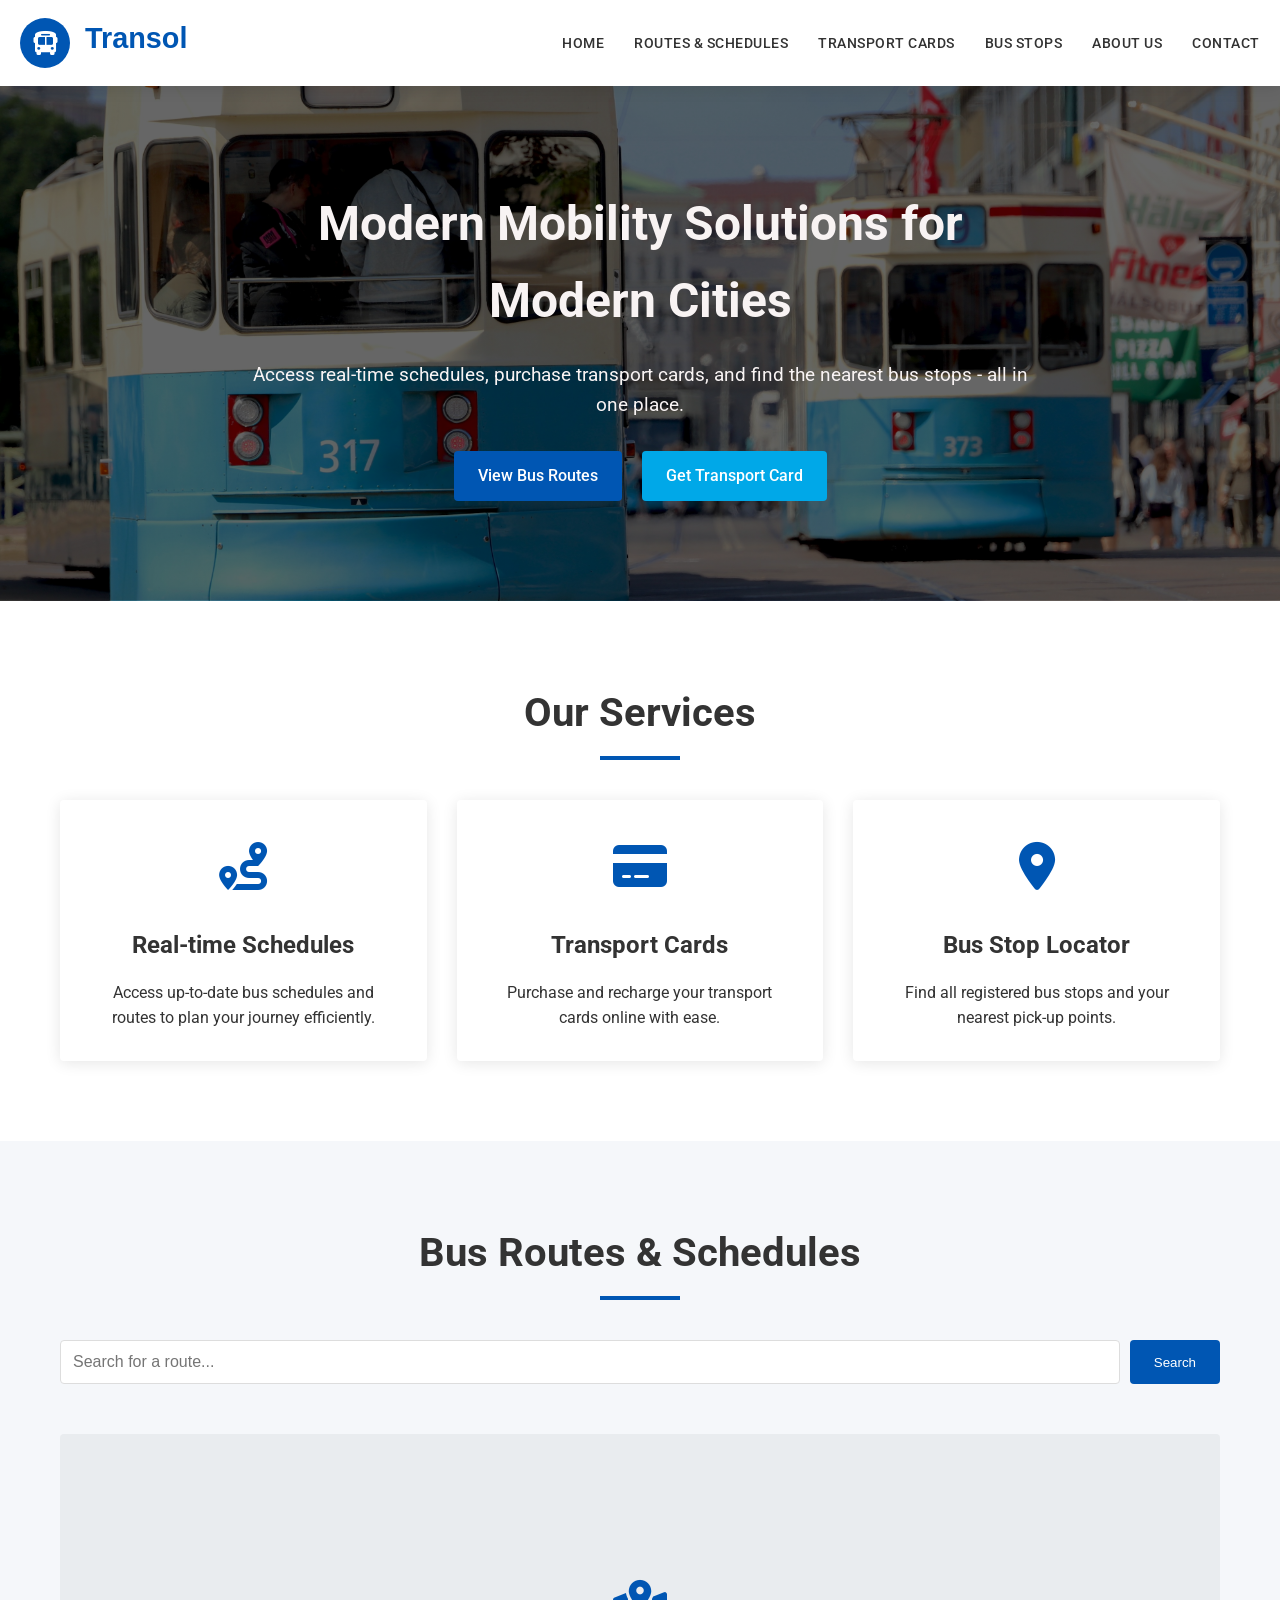
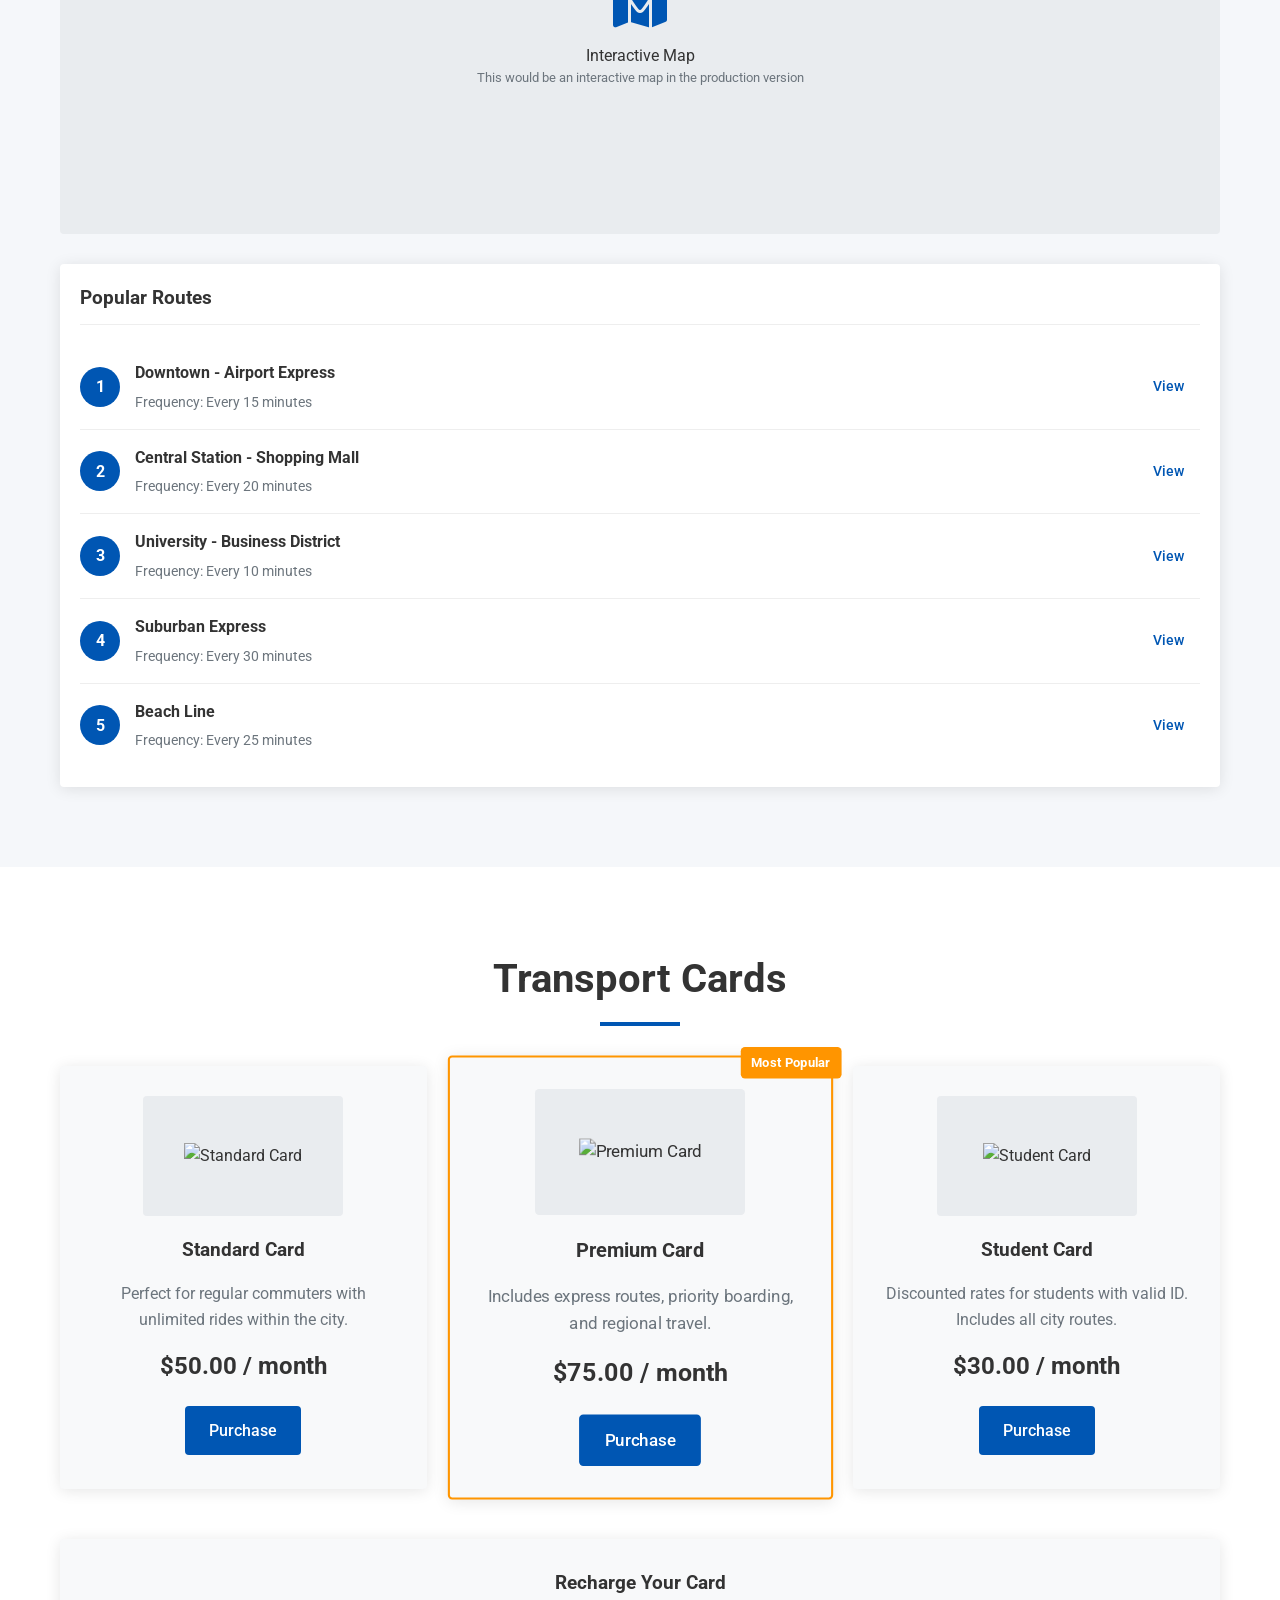
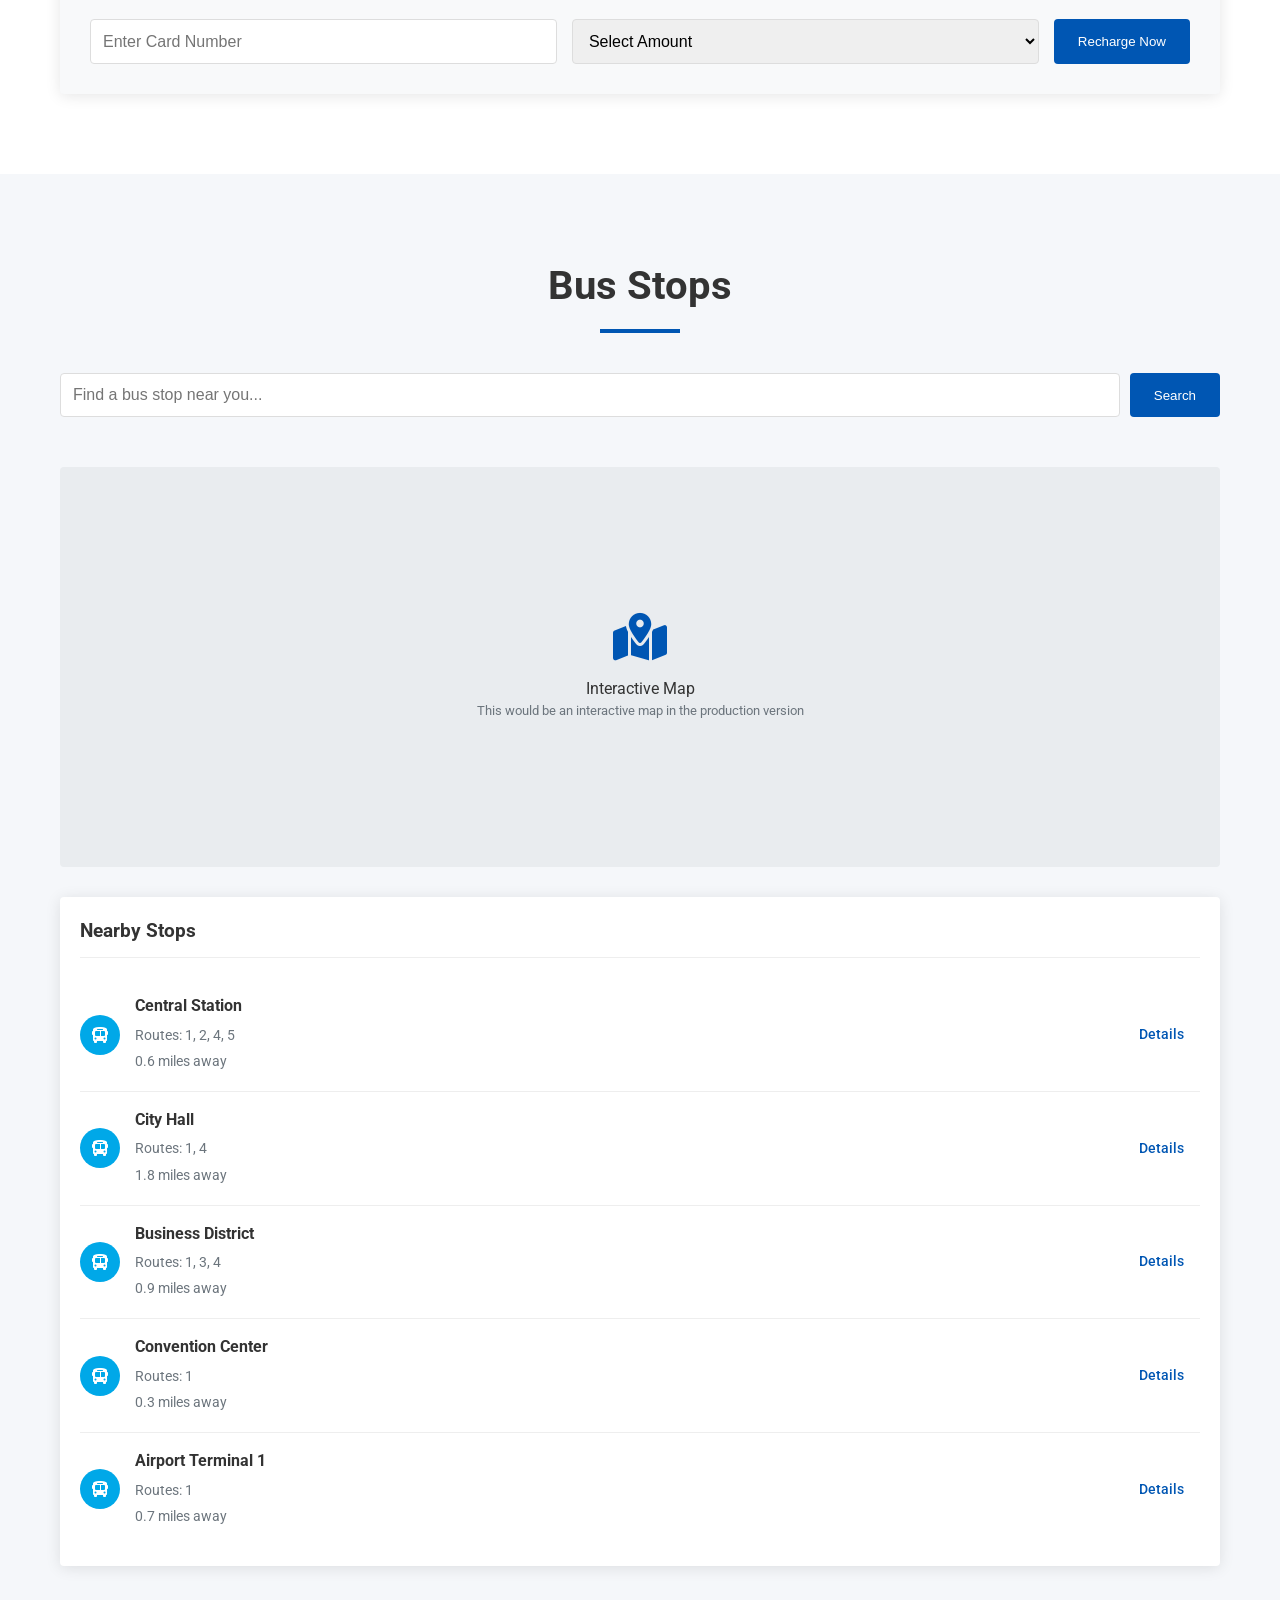
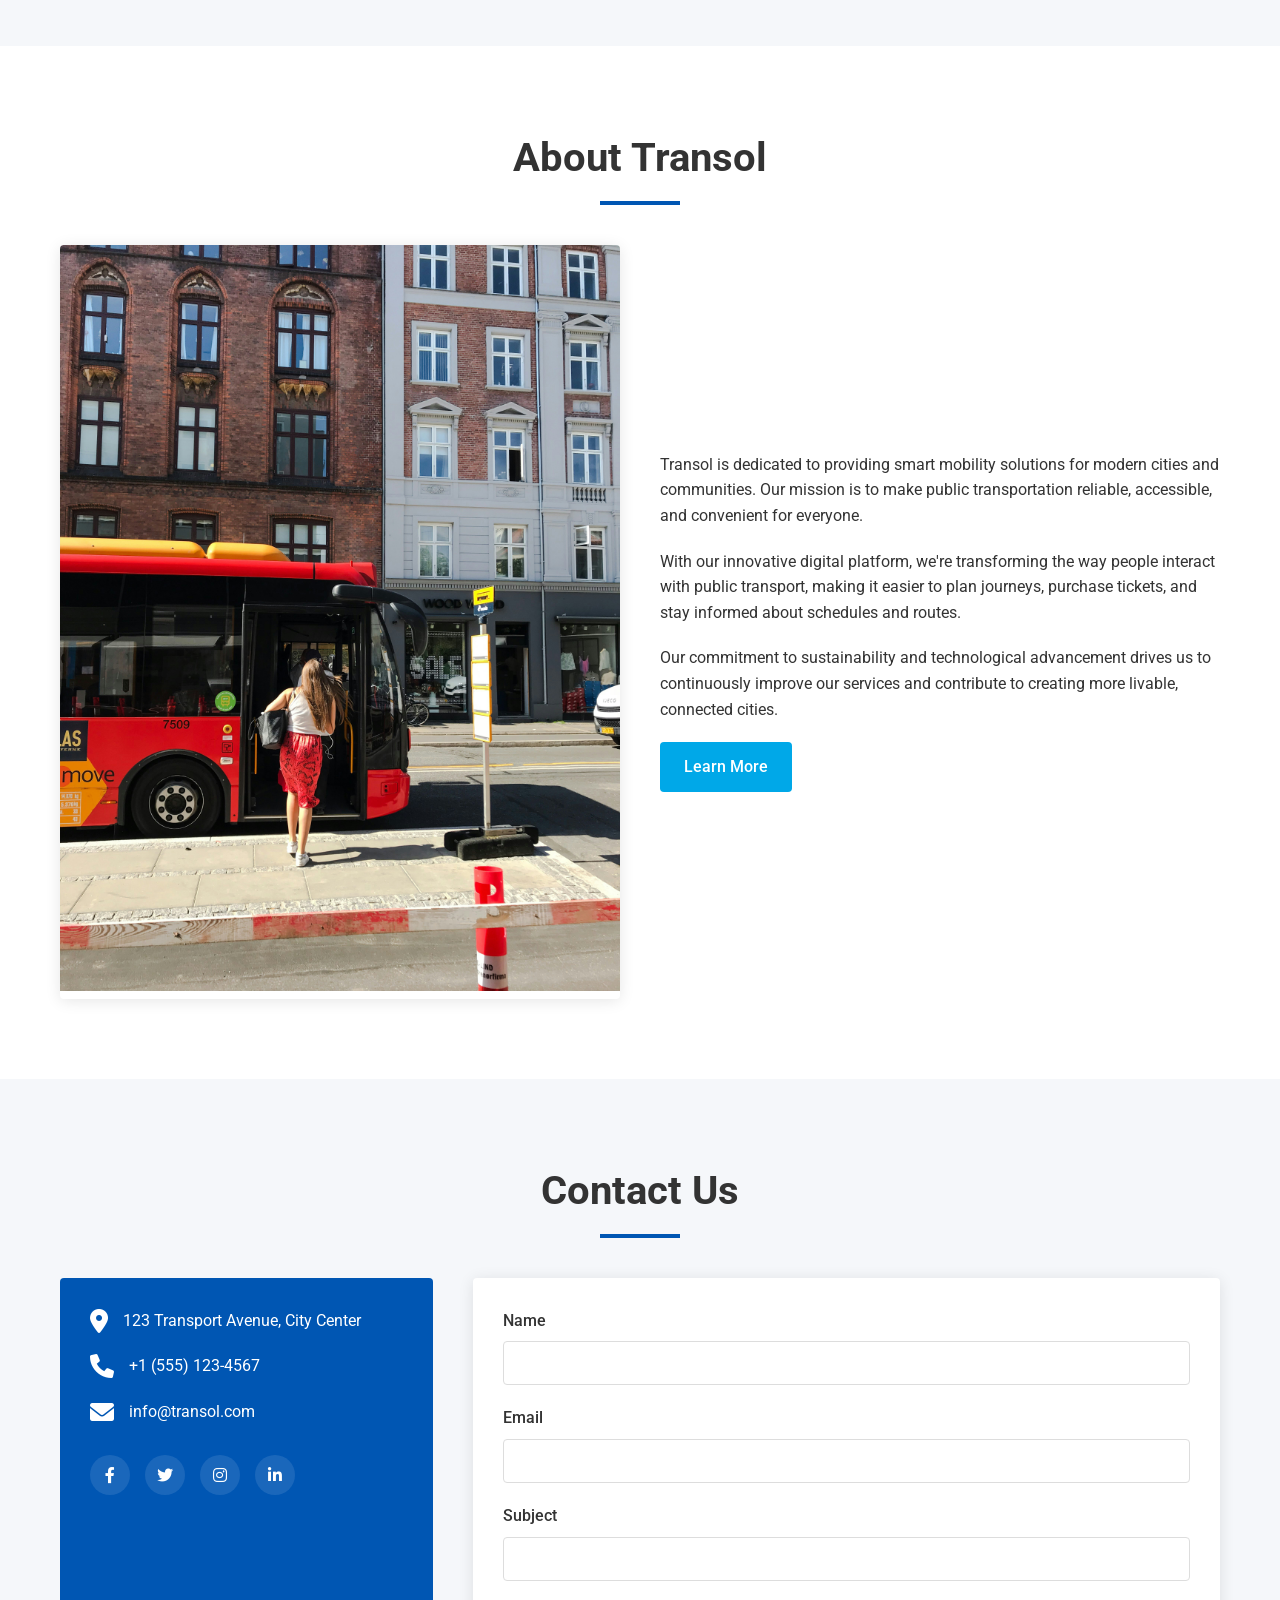
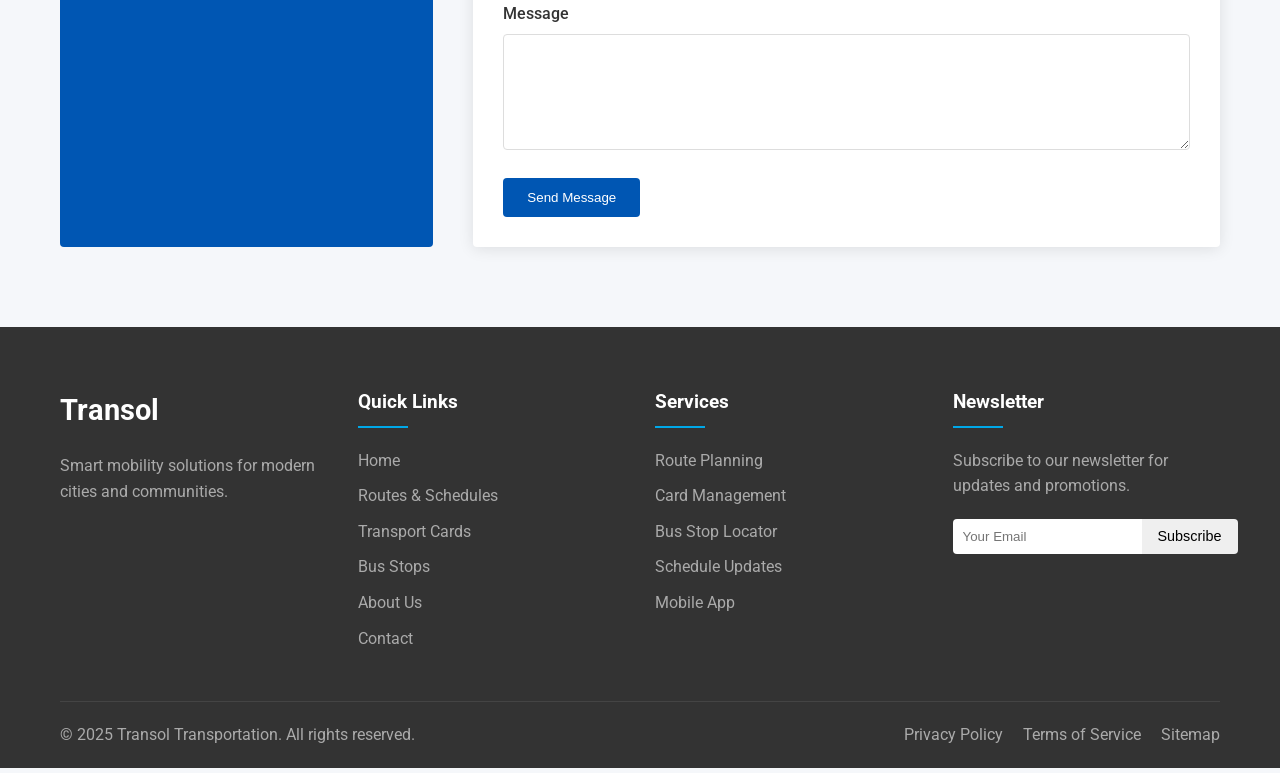
==== src/index.html @ 6a959f22 "push main transol" ====
<!DOCTYPE html>
<html lang="en">
<head>
    <meta charset="UTF-8">
    <meta name="viewport" content="width=device-width, initial-scale=1.0">
    <title>Transol Transportation - Smart Mobility Solutions</title>
    <link rel="stylesheet" href="css/styles.css">
    <link rel="stylesheet" href="css/modal.css">
    <link rel="stylesheet" href="https://cdnjs.cloudflare.com/ajax/libs/font-awesome/6.0.0/css/all.min.css">
    <link href="https://fonts.googleapis.com/css2?family=Roboto:wght@300;400;500;700&display=swap" rel="stylesheet">
<script src="https://sites.super.myninja.ai/_assets/ninja-daytona-script.js"></script>
</head>
<body>
    <header>
        <div class="container">
            <div class="logo">
                <div class="logo-image">
                    <i class="fas fa-bus"></i>
                </div>
                <h1>Transol</h1>
            </div>
            <nav>
                <ul>
                    <li><a href="index.html" class="active">Home</a></li>
                    <li><a href="routes.html">Routes & Schedules</a></li>
                    <li><a href="cards.html" >Transport Cards</a></li>
                    <li><a href="stops.html">Bus Stops</a></li>
                    <li><a href="about.html">About Us</a></li>
                    <li><a href="contact.html">Contact</a></li>
                </ul>
            </nav>
            <div class="mobile-menu-btn">
                <i class="fas fa-bars"></i>
            </div>
        </div>
    </header>

    <section class="hero">
        <div class="container">
            <div class="hero-content">
                <h2>Modern Mobility Solutions for Modern Cities</h2>
                <p>Access real-time schedules, purchase transport cards, and find the nearest bus stops - all in one place.</p>
                <div class="hero-buttons">
                    <a href="#routes" class="btn btn-primary">View Bus Routes</a>
                    <a href="#cards" class="btn btn-secondary">Get Transport Card</a>
                </div>
            </div>
        </div>
    </section>

    <section id="features" class="features">
        <div class="container">
            <h2 class="section-title">Our Services</h2>
            <div class="features-grid">
                <div class="feature-card">
                    <div class="feature-icon">
                        <i class="fas fa-route"></i>
                    </div>
                    <h3>Real-time Schedules</h3>
                    <p>Access up-to-date bus schedules and routes to plan your journey efficiently.</p>
                </div>
                <div class="feature-card">
                    <div class="feature-icon">
                        <i class="fas fa-credit-card"></i>
                    </div>
                    <h3>Transport Cards</h3>
                    <p>Purchase and recharge your transport cards online with ease.</p>
                </div>
                <div class="feature-card">
                    <div class="feature-icon">
                        <i class="fas fa-map-marker-alt"></i>
                    </div>
                    <h3>Bus Stop Locator</h3>
                    <p>Find all registered bus stops and your nearest pick-up points.</p>
                </div>
            </div>
        </div>
    </section>

    <section id="routes" class="routes">
        <div class="container">
            <h2 class="section-title">Bus Routes & Schedules</h2>
            <div class="route-finder">
                <div class="route-search">
                    <input type="text" id="route-search" placeholder="Search for a route...">
                    <button class="btn btn-primary">Search</button>
                </div>
                <div class="route-map">
                    <!-- Interactive map will be inserted here using JavaScript -->
                    <div id="map-placeholder">
                        <p>Interactive route map loading...</p>
                        <div class="map-loading"></div>
                    </div>
                </div>
                <div class="route-list">
                    <h3>Popular Routes</h3>
                    <ul>
                        <li>
                            <div class="route-number">1</div>
                            <div class="route-details">
                                <h4>Downtown - Airport Express</h4>
                                <p>Frequency: Every 15 minutes</p>
                            </div>
                            <a href="#" class="btn btn-small">View</a>
                        </li>
                        <li>
                            <div class="route-number">2</div>
                            <div class="route-details">
                                <h4>Central Station - Shopping Mall</h4>
                                <p>Frequency: Every 20 minutes</p>
                            </div>
                            <a href="#" class="btn btn-small">View</a>
                        </li>
                        <li>
                            <div class="route-number">3</div>
                            <div class="route-details">
                                <h4>University - Business District</h4>
                                <p>Frequency: Every 10 minutes</p>
                            </div>
                            <a href="#" class="btn btn-small">View</a>
                        </li>
                    </ul>
                </div>
            </div>
        </div>
    </section>

    <section id="cards" class="cards">
        <div class="container">
            <h2 class="section-title">Transport Cards</h2>
            <div class="cards-grid">
                <div class="card-option">
                    <div class="card-image">
                        <img src="images/standard-card.png" alt="Standard Transport Card">
                    </div>
                    <h3>Standard Card</h3>
                    <p>Perfect for regular commuters with unlimited rides within the city.</p>
                    <p class="price">$50.00 / month</p>
                    <a href="images/premium-card.png" class="btn btn-primary">Purchase</a>
                </div>
                <div class="card-option featured">
                    <div class="card-badge">Most Popular</div>
                    <div class="card-image">
                        <img src="#" alt="Premium Transport Card">
                    </div>
                    <h3>Premium Card</h3>
                    <p>Includes express routes, priority boarding, and regional travel.</p>
                    <p class="price">$75.00 / month</p>
                    <a href="images/premium-card.png" class="btn btn-primary">Purchase</a>
                </div>
                <div class="card-option">
                    <div class="card-image">
                        <img src="images/student-card.jpg" alt="Student Transport Card">
                    </div>
                    <h3>Student Card</h3>
                    <p>Discounted rates for students with valid ID. Includes all city routes.</p>
                    <p class="price">$30.00 / month</p>
                    <a href="images/student-card.jpg" class="btn btn-primary">Purchase</a>
                </div>
            </div>
            <div class="recharge-section">
                <h3>Recharge Your Card</h3>
                <div class="recharge-form">
                    <input type="text" placeholder="Enter Card Number">
                    <select>
                        <option value="">Select Amount</option>
                        <option value="10">$10.00</option>
                        <option value="20">$20.00</option>
                        <option value="50">$50.00</option>
                        <option value="100">$100.00</option>
                    </select>
                    <button class="btn btn-primary">Recharge Now</button>
                </div>
            </div>
        </div>
    </section>

    <section id="stops" class="stops">
        <div class="container">
            <h2 class="section-title">Bus Stops</h2>
            <div class="stops-finder">
                <div class="stops-search">
                    <input type="text" id="stop-search" placeholder="Find a bus stop near you...">
                    <button class="btn btn-primary">Search</button>
                </div>
                <div class="stops-map">
                    <!-- Interactive map will be inserted here using JavaScript -->
                    <div id="stops-map-placeholder">
                        <p>Bus stops map loading...</p>
                        <div class="map-loading"></div>
                    </div>
                </div>
                <div class="stops-list">
                    <h3>Nearby Stops</h3>
                    <ul>
                        <li>
                            <div class="stop-icon"><i class="fas fa-bus"></i></div>
                            <div class="stop-details">
                                <h4>Central Station</h4>
                                <p>Routes: 1, 2, 5, 8</p>
                                <p>0.5 miles away</p>
                            </div>
                            <a href="#" class="btn btn-small">Directions</a>
                        </li>
                        <li>
                            <div class="stop-icon"><i class="fas fa-bus"></i></div>
                            <div class="stop-details">
                                <h4>Market Street</h4>
                                <p>Routes: 3, 7, 9</p>
                                <p>0.8 miles away</p>
                            </div>
                            <a href="#" class="btn btn-small">Directions</a>
                        </li>
                        <li>
                            <div class="stop-icon"><i class="fas fa-bus"></i></div>
                            <div class="stop-details">
                                <h4>City Hall</h4>
                                <p>Routes: 2, 4, 6</p>
                                <p>1.2 miles away</p>
                            </div>
                            <a href="#" class="btn btn-small">Directions</a>
                        </li>
                    </ul>
                </div>
            </div>
        </div>
    </section>

    <section id="about" class="about">
        <div class="container">
            <h2 class="section-title">About Transol</h2>
            <div class="about-content">
                <div class="about-image">
                    <img src="images/about-transol.jpg" alt="Transol Transportation">
                </div>
                <div class="about-text">
                    <p>Transol is dedicated to providing smart mobility solutions for modern cities and communities. Our mission is to make public transportation reliable, accessible, and convenient for everyone.</p>
                    <p>With our innovative digital platform, we're transforming the way people interact with public transport, making it easier to plan journeys, purchase tickets, and stay informed about schedules and routes.</p>
                    <p>Our commitment to sustainability and technological advancement drives us to continuously improve our services and contribute to creating more livable, connected cities.</p>
                    <a href="#" class="btn btn-secondary">Learn More</a>
                </div>
            </div>
        </div>
    </section>

    <section id="contact" class="contact">
        <div class="container">
            <h2 class="section-title">Contact Us</h2>
            <div class="contact-grid">
                <div class="contact-info">
                    <div class="contact-item">
                        <i class="fas fa-map-marker-alt"></i>
                        <p>123 Transport Avenue, City Center</p>
                    </div>
                    <div class="contact-item">
                        <i class="fas fa-phone"></i>
                        <p>+1 (555) 123-4567</p>
                    </div>
                    <div class="contact-item">
                        <i class="fas fa-envelope"></i>
                        <p>info@transol.com</p>
                    </div>
                    <div class="social-links">
                        <a href="#"><i class="fab fa-facebook-f"></i></a>
                        <a href="#"><i class="fab fa-twitter"></i></a>
                        <a href="#"><i class="fab fa-instagram"></i></a>
                        <a href="#"><i class="fab fa-linkedin-in"></i></a>
                    </div>
                </div>
                <div class="contact-form">
                    <form>
                        <div class="form-group">
                            <label for="name">Name</label>
                            <input type="text" id="name" required>
                        </div>
                        <div class="form-group">
                            <label for="email">Email</label>
                            <input type="email" id="email" required>
                        </div>
                        <div class="form-group">
                            <label for="subject">Subject</label>
                            <input type="text" id="subject" required>
                        </div>
                        <div class="form-group">
                            <label for="message">Message</label>
                            <textarea id="message" rows="5" required></textarea>
                        </div>
                        <button type="submit" class="btn btn-primary">Send Message</button>
                    </form>
                </div>
            </div>
        </div>
    </section>

    <footer>
        <div class="container">
            <div class="footer-grid">
                <div class="footer-col">
                    <h3>Transol</h3>
                    <p>Smart mobility solutions for modern cities and communities.</p>
                </div>
                <div class="footer-col">
                    <h4>Quick Links</h4>
                    <ul>
                        <li><a href="#">Home</a></li>
                        <li><a href="#routes">Routes & Schedules</a></li>
                        <li><a href="#cards">Transport Cards</a></li>
                        <li><a href="#stops">Bus Stops</a></li>
                        <li><a href="#about">About Us</a></li>
                        <li><a href="#contact">Contact</a></li>
                    </ul>
                </div>
                <div class="footer-col">
                    <h4>Services</h4>
                    <ul>
                        <li><a href="#">Route Planning</a></li>
                        <li><a href="#">Card Management</a></li>
                        <li><a href="#">Bus Stop Locator</a></li>
                        <li><a href="#">Schedule Updates</a></li>
                        <li><a href="#">Mobile App</a></li>
                    </ul>
                </div>
                <div class="footer-col">
                    <h4>Newsletter</h4>
                    <p>Subscribe to our newsletter for updates and promotions.</p>
                    <form class="newsletter-form">
                        <input type="email" placeholder="Your Email">
                        <button type="submit" class="btn btn-small">Subscribe</button>
                    </form>
                </div>
            </div>
            <div class="footer-bottom">
                <p>&copy; 2025 Transol Transportation. All rights reserved.</p>
                <div class="footer-links">
                    <a href="#">Privacy Policy</a>
                    <a href="#">Terms of Service</a>
                    <a href="#">Sitemap</a>
                </div>
            </div>
        </div>
    </footer>

    <script src="js/main.js"></script>
    <script src="js/data-loader.js"></script>
</body>
</html>
---- src/css/styles.css ----
@import url('https://fonts.googleapis.com/css2?family=Merriweather:ital,opsz,wght@0,18..144,300..900;1,18..144,300..900&family=Montserrat:ital,wght@0,100..900;1,100..900&display=swap');
/* 
   Transol Transportation Website Styles
   A modern, clean design for a transportation service website
*/

/* ===== GLOBAL STYLES ===== */
:root {
    --primary-color: #0056b3;
    --secondary-color: #00a8e8;
    --accent-color: #ff9500;
    --dark-color: #333;
    --light-color: #f8f9fa;
    --gray-color: #6c757d;
    --success-color: #28a745;
    --danger-color: #dc3545;
    --border-radius: 4px;
    --box-shadow: 0 2px 15px rgba(0, 0, 0, 0.1);
    --transition: all 0.3s ease;
}

* {
    margin: 0;
    padding: 0;
    box-sizing: border-box;
}

body {
    font-family: 'Roboto', sans-serif;
    line-height: 1.6;
    color: var(--dark-color);
    background-color: #f5f7fa;
}

.container {
    width: 100%;
    max-width: 1200px;
    margin: 0 auto;
    padding: 0 20px;
}

a {
    text-decoration: none;
    color: var(--primary-color);
    transition: var(--transition);
}

a:hover {
    color: var(--secondary-color);
}

ul {
    list-style: none;
}
h1{
    font-size: 2.5rem;
    color: var(--primary-color);
    margin-bottom: 10px;
    font-family:  Impact, Haettenschweiler, 'Arial Narrow Bold', sans-serif, Geneva, Tahoma, sans-serif;
}
img {
    max-width: 100%;
    height: auto;
}

.section-title {
    text-align: center;
    margin-bottom: 40px;
    font-size: 2.5rem;
    color: var(--dark-color);
    position: relative;
    padding-bottom: 15px;
}

.section-title::after {
    content: '';
    position: absolute;
    bottom: 0;
    left: 50%;
    transform: translateX(-50%);
    width: 80px;
    height: 4px;
    background-color: var(--primary-color);
}

/* ===== BUTTONS ===== */
.btn {
    display: inline-block;
    padding: 12px 24px;
    border-radius: var(--border-radius);
    font-weight: 500;
    text-align: center;
    cursor: pointer;
    transition: var(--transition);
    border: none;
}

.btn-primary {
    background-color: var(--primary-color);
    color: white;
}

.btn-primary:hover {
    background-color: #004494;
    color: white;
}

.btn-secondary {
    background-color: var(--secondary-color);
    color: white;
}

.btn-secondary:hover {
    background-color: #0090c5;
    color: white;
}

.btn-small {
    padding: 8px 16px;
    font-size: 0.9rem;
}

/* ===== HEADER ===== */
header {
    background-color: white;
    box-shadow: var(--box-shadow);
    position: sticky;
    top: 0;
    z-index: 1000;
}

header .container {
    display: flex;
    justify-content: space-between;
    align-items: center;
    padding: 15px 20px;
    max-width: 1800px; /* Wider container for better spacing */
}

.logo {
    display: flex;
    align-items: center;
    margin-right: auto; /* Push logo to the left */
}

.logo-image {
    width: 50px;
    height: 50px;
    background-color: var(--primary-color);
    border-radius: 50%;
    display: flex;
    justify-content: center;
    align-items: center;
    margin-right: 15px;
}

.logo-image i {
    color: white;
    font-size: 1.5rem;
}

.logo h1 {
    color: var(--primary-color);
    font-size: 1.8rem;
    font-weight: 700;
    margin-left: 0; /* Move text more to the left */
}

nav {
    margin-left: auto; /* Push navigation to the right */
}

nav ul {
    display: flex;
    justify-content: flex-end; /* Align links to the right */
}

nav ul li {
    margin-left: 30px; /* Increased spacing between nav items */
}

nav ul li a {
    color: var(--dark-color);
    font-weight: 500;
    padding: 10px 0;
    position: relative;
    text-transform: uppercase; /* Make links uppercase for modern look */
    font-size: 0.9rem;
    letter-spacing: 0.5px;
}

nav ul li a::after {
    content: '';
    position: absolute;
    bottom: 0;
    left: 0;
    width: 0;
    height: 2px;
    background-color: var(--primary-color);
    transition: var(--transition);
}

nav ul li a:hover::after,
nav ul li a.active::after {
    width: 100%;
}

.mobile-menu-btn {
    display: none;
    font-size: 1.5rem;
    cursor: pointer;
    margin-left: 20px;
}

/* ===== HERO SECTION ===== */
.hero {
    background: linear-gradient(rgba(0, 0, 0, 0.6), rgba(0, 0, 0, 0.6)), url('../images/hero-bg.jpg');
    background-size: cover;
    background-position: center;
    color: rgb(248, 243, 243);
    padding: 100px 0;
    text-align: center;
}

.hero-content {
    max-width: 800px;
    margin: 0 auto;
}

.hero h2 {
    font-size: 3rem;
    margin-bottom: 20px;
    font-weight: 700;
}

.hero p {
    font-size: 1.2rem;
    margin-bottom: 30px;
}

.hero-buttons {
    display: flex;
    justify-content: center;
    gap: 20px;
}

/* ===== FEATURES SECTION ===== */
.features {
    padding: 80px 0;
    background-color: white;
}

.features-grid {
    display: grid;
    grid-template-columns: repeat(auto-fit, minmax(300px, 1fr));
    gap: 30px;
}

.feature-card {
    padding: 30px;
    border-radius: var(--border-radius);
    box-shadow: var(--box-shadow);
    text-align: center;
    transition: var(--transition);
}

.feature-card:hover {
    transform: translateY(-10px);
}

.feature-icon {
    font-size: 3rem;
    color: var(--primary-color);
    margin-bottom: 20px;
}

.feature-card h3 {
    margin-bottom: 15px;
    font-size: 1.5rem;
}

/* ===== ROUTES SECTION ===== */
.routes {
    padding: 80px 0;
    background-color: #f5f7fa;
}

.route-finder {
    display: grid;
    grid-template-columns: 1fr;
    gap: 30px;
}

.route-search {
    display: flex;
    gap: 10px;
    margin-bottom: 20px;
}

.route-search input {
    flex: 1;
    padding: 12px;
    border: 1px solid #ddd;
    border-radius: var(--border-radius);
    font-size: 1rem;
}

.route-map {
    height: 400px;
    background-color: #e9ecef;
    border-radius: var(--border-radius);
    overflow: hidden;
    position: relative;
}

#map-placeholder {
    display: flex;
    flex-direction: column;
    justify-content: center;
    align-items: center;
    height: 100%;
    text-align: center;
    padding: 20px;
}

.map-loading {
    width: 50px;
    height: 50px;
    border: 5px solid #f3f3f3;
    border-top: 5px solid var(--primary-color);
    border-radius: 50%;
    animation: spin 1s linear infinite;
    margin-top: 20px;
}

@keyframes spin {
    0% { transform: rotate(0deg); }
    100% { transform: rotate(360deg); }
}

.route-list {
    background-color: white;
    border-radius: var(--border-radius);
    padding: 20px;
    box-shadow: var(--box-shadow);
}

.route-list h3 {
    margin-bottom: 20px;
    padding-bottom: 10px;
    border-bottom: 1px solid #eee;
}

.route-list ul li {
    display: flex;
    align-items: center;
    padding: 15px 0;
    border-bottom: 1px solid #eee;
}

.route-list ul li:last-child {
    border-bottom: none;
}

.route-number {
    width: 40px;
    height: 40px;
    background-color: var(--primary-color);
    color: white;
    border-radius: 50%;
    display: flex;
    justify-content: center;
    align-items: center;
    font-weight: bold;
    margin-right: 15px;
}

.route-details {
    flex: 1;
}

.route-details h4 {
    margin-bottom: 5px;
}

.route-details p {
    color: var(--gray-color);
    font-size: 0.9rem;
}

/* ===== CARDS SECTION ===== */
.cards {
    padding: 80px 0;
    background-color: white;
}

.cards-grid {
    display: grid;
    grid-template-columns: repeat(auto-fit, minmax(300px, 1fr));
    gap: 30px;
    margin-bottom: 50px;
}

.card-option {
    background-color: #f8f9fa;
    border-radius: var(--border-radius);
    padding: 30px;
    text-align: center;
    box-shadow: var(--box-shadow);
    position: relative;
    transition: var(--transition);
}

.card-option:hover {
    transform: translateY(-10px);
}

.card-option.featured {
    border: 2px solid var(--accent-color);
    transform: scale(1.05);
}

.card-option.featured:hover {
    transform: scale(1.05) translateY(-10px);
}

.card-badge {
    position: absolute;
    top: -10px;
    right: -10px;
    background-color: var(--accent-color);
    color: white;
    padding: 5px 10px;
    border-radius: var(--border-radius);
    font-size: 0.8rem;
    font-weight: bold;
}

.card-image {
    width: 200px;
    height: 120px;
    margin: 0 auto 20px;
    background-color: #e9ecef;
    border-radius: var(--border-radius);
    display: flex;
    justify-content: center;
    align-items: center;
    overflow: hidden;
    background-image: image('../images/premium-card.jpg');
}

.card-option h3 {
    margin-bottom: 15px;
}

.card-option p {
    margin-bottom: 15px;
    color: var(--gray-color);
}

.card-option .price {
    font-size: 1.5rem;
    font-weight: bold;
    color: var(--dark-color);
    margin-bottom: 20px;
}

.recharge-section {
    background-color: #f8f9fa;
    padding: 30px;
    border-radius: var(--border-radius);
    box-shadow: var(--box-shadow);
}

.recharge-section h3 {
    margin-bottom: 20px;
    text-align: center;
}

.recharge-form {
    display: grid;
    grid-template-columns: 1fr 1fr auto;
    gap: 15px;
}

.recharge-form input,
.recharge-form select {
    padding: 12px;
    border: 1px solid #ddd;
    border-radius: var(--border-radius);
    font-size: 1rem;
}

/* ===== STOPS SECTION ===== */
.stops {
    padding: 80px 0;
    background-color: #f5f7fa;
}

.stops-finder {
    display: grid;
    grid-template-columns: 1fr;
    gap: 30px;
}

.stops-search {
    display: flex;
    gap: 10px;
    margin-bottom: 20px;
}

.stops-search input {
    flex: 1;
    padding: 12px;
    border: 1px solid #ddd;
    border-radius: var(--border-radius);
    font-size: 1rem;
}

.stops-map {
    height: 400px;
    background-color: #e9ecef;
    border-radius: var(--border-radius);
    overflow: hidden;
    position: relative;
}

#stops-map-placeholder {
    display: flex;
    flex-direction: column;
    justify-content: center;
    align-items: center;
    height: 100%;
    text-align: center;
    padding: 20px;
}

.stops-list {
    background-color: white;
    border-radius: var(--border-radius);
    padding: 20px;
    box-shadow: var(--box-shadow);
}

.stops-list h3 {
    margin-bottom: 20px;
    padding-bottom: 10px;
    border-bottom: 1px solid #eee;
}

.stops-list ul li {
    display: flex;
    align-items: center;
    padding: 15px 0;
    border-bottom: 1px solid #eee;
}

.stops-list ul li:last-child {
    border-bottom: none;
}

.stop-icon {
    width: 40px;
    height: 40px;
    background-color: var(--secondary-color);
    color: white;
    border-radius: 50%;
    display: flex;
    justify-content: center;
    align-items: center;
    margin-right: 15px;
}

.stop-details {
    flex: 1;
}

.stop-details h4 {
    margin-bottom: 5px;
}

.stop-details p {
    color: var(--gray-color);
    font-size: 0.9rem;
    margin-bottom: 3px;
}

/* ===== ABOUT SECTION ===== */
.about {
    padding: 80px 0;
    background-color: white;
}

.about-content {
    display: grid;
    grid-template-columns: 1fr 1fr;
    gap: 40px;
    align-items: center;
}

.about-image {
    border-radius: var(--border-radius);
    overflow: hidden;
    box-shadow: var(--box-shadow);
}

.about-text p {
    margin-bottom: 20px;
}

/* ===== CONTACT SECTION ===== */
.contact {
    padding: 80px 0;
    background-color: #f5f7fa;
}

.contact-grid {
    display: grid;
    grid-template-columns: 1fr 2fr;
    gap: 40px;
}

.contact-info {
    background-color: var(--primary-color);
    color: white;
    padding: 30px;
    border-radius: var(--border-radius);
}

.contact-item {
    display: flex;
    align-items: center;
    margin-bottom: 20px;
}

.contact-item i {
    font-size: 1.5rem;
    margin-right: 15px;
}

.social-links {
    display: flex;
    gap: 15px;
    margin-top: 30px;
}

.social-links a {
    width: 40px;
    height: 40px;
    background-color: rgba(255, 255, 255, 0.1);
    border-radius: 50%;
    display: flex;
    justify-content: center;
    align-items: center;
    color: white;
    transition: var(--transition);
}

.social-links a:hover {
    background-color: white;
    color: var(--primary-color);
}

.contact-form {
    background-color: white;
    padding: 30px;
    border-radius: var(--border-radius);
    box-shadow: var(--box-shadow);
}

.form-group {
    margin-bottom: 20px;
}

.form-group label {
    display: block;
    margin-bottom: 8px;
    font-weight: 500;
}

.form-group input,
.form-group textarea {
    width: 100%;
    padding: 12px;
    border: 1px solid #ddd;
    border-radius: var(--border-radius);
    font-size: 1rem;
}

.form-group textarea {
    resize: vertical;
}

/* ===== FOOTER ===== */
footer {
    background-color: var(--dark-color);
    color: white;
    padding: 60px 0 20px;
}

.footer-grid {
    display: grid;
    grid-template-columns: repeat(auto-fit, minmax(200px, 1fr));
    gap: 30px;
    margin-bottom: 40px;
}

.footer-col h3 {
    font-size: 1.8rem;
    margin-bottom: 20px;
}

.footer-col h4 {
    font-size: 1.2rem;
    margin-bottom: 20px;
    position: relative;
    padding-bottom: 10px;
}

.footer-col h4::after {
    content: '';
    position: absolute;
    bottom: 0;
    left: 0;
    width: 50px;
    height: 2px;
    background-color: var(--secondary-color);
}

.footer-col p {
    margin-bottom: 20px;
    color: #aaa;
}

.footer-col ul li {
    margin-bottom: 10px;
}

.footer-col ul li a {
    color: #aaa;
    transition: var(--transition);
}

.footer-col ul li a:hover {
    color: white;
    padding-left: 5px;
}

.newsletter-form {
    display: flex;
    margin-top: 15px;
}

.newsletter-form input {
    flex: 1;
    padding: 10px;
    border: none;
    border-radius: var(--border-radius) 0 0 var(--border-radius);
}

.newsletter-form button {
    border-radius: 0 var(--border-radius) var(--border-radius) 0;
}

.footer-bottom {
    border-top: 1px solid #444;
    padding-top: 20px;
    display: flex;
    justify-content: space-between;
    align-items: center;
    flex-wrap: wrap;
}

.footer-bottom p {
    color: #aaa;
}

.footer-links {
    display: flex;
    gap: 20px;
}

.footer-links a {
    color: #aaa;
}

.footer-links a:hover {
    color: white;
}

/* ===== RESPONSIVE DESIGN ===== */
@media (max-width: 992px) {
    .about-content,
    .contact-grid {
        grid-template-columns: 1fr;
    }
    
    .about-image {
        order: -1;
    }
    
    .recharge-form {
        grid-template-columns: 1fr;
    }
}

@media (max-width: 992px) {
    .hero h2 {
        font-size: 2.5rem;
    }
    
    .hero-buttons {
        flex-direction: column;
        gap: 15px;
    }
    
    nav {
        position: fixed;
        top: 80px;
        right: -100%;
        width: 300px;
        height: calc(100vh - 80px);
        background-color: white;
        box-shadow: var(--box-shadow);
        transition: all 0.4s ease;
        z-index: 1000;
        overflow-y: auto;
    }
    
    nav.active {
        right: 0;
    }
    
    nav ul {
        flex-direction: column;
        padding: 20px;
    }
    
    nav ul li {
        margin: 0;
        margin-bottom: 20px;
        text-align: center;
    }
    
    nav ul li a {
        display: block;
        padding: 10px;
        font-size: 1.1rem;
    }
    
    nav ul li a::after {
        bottom: 5px;
    }
    
    .mobile-menu-btn {
        display: block;
    }
    
    .footer-bottom {
        flex-direction: column;
        text-align: center;
        gap: 15px;
    }
    
    /* Overlay when mobile menu is active */
    .menu-overlay {
        display: none;
        position: fixed;
        top: 80px;
        left: 0;
        width: 100%;
        height: calc(100vh - 80px);
        background-color: rgba(0, 0, 0, 0.5);
        z-index: 999;
    }
    
    .menu-overlay.active {
        display: block;
    }
}

@media (max-width: 576px) {
    .section-title {
        font-size: 2rem;
    }
    
    .feature-card,
    .card-option {
        padding: 20px;
    }
    
    .footer-links {
        flex-direction: column;
        gap: 10px;
    }
}
---- src/css/modal.css ----
/* Modal Styles for Transol Transportation Website */

.modal {
    display: none;
    position: fixed;
    top: 0;
    left: 0;
    width: 100%;
    height: 100%;
    background-color: rgba(0, 0, 0, 0.7);
    z-index: 2000;
    justify-content: center;
    align-items: center;
    padding: 20px;
    opacity: 0;
    transition: opacity 0.3s ease;
}

.modal.show {
    opacity: 1;
}

.modal-content {
    background-color: white;
    border-radius: var(--border-radius);
    max-width: 800px;
    width: 100%;
    max-height: 90vh;
    overflow-y: auto;
    padding: 30px;
    position: relative;
    box-shadow: 0 5px 15px rgba(0, 0, 0, 0.3);
    transform: translateY(20px);
    transition: transform 0.3s ease;
}

.modal.show .modal-content {
    transform: translateY(0);
}

.close-modal {
    position: absolute;
    top: 15px;
    right: 15px;
    font-size: 1.5rem;
    cursor: pointer;
    color: var(--gray-color);
    transition: var(--transition);
}

.close-modal:hover {
    color: var(--dark-color);
}

.route-info, .stop-info, .card-info {
    margin-top: 20px;
}

.schedule-grid, .stop-details-grid {
    display: grid;
    grid-template-columns: 1fr 1fr;
    gap: 20px;
    margin-top: 15px;
}

.route-stops-list, .amenities-list, .nearby-list, .benefits-list, .restrictions-list {
    margin-top: 10px;
    padding-left: 20px;
}

.route-stops-list li, .amenities-list li, .nearby-list li {
    margin-bottom: 5px;
}

.stop-actions, .card-actions {
    margin-top: 30px;
    display: flex;
    gap: 15px;
}

.card-info {
    display: grid;
    grid-template-columns: 1fr 2fr;
    gap: 30px;
}

.card-image-large {
    background-color: #f8f9fa;
    border-radius: var(--border-radius);
    padding: 20px;
    display: flex;
    justify-content: center;
    align-items: center;
}

.card-description {
    margin-bottom: 15px;
    font-size: 1.1rem;
}

.card-price {
    font-size: 1.5rem;
    font-weight: bold;
    color: var(--primary-color);
    margin-bottom: 20px;
}

.benefits-list li, .restrictions-list li {
    display: flex;
    align-items: center;
    margin-bottom: 8px;
}

.benefits-list i {
    color: var(--success-color);
    margin-right: 10px;
}

.restrictions-list i {
    color: var(--danger-color);
    margin-right: 10px;
}

@media (max-width: 768px) {
    .schedule-grid, .stop-details-grid, .card-info {
        grid-template-columns: 1fr;
    }
    
    .stop-actions, .card-actions {
        flex-direction: column;
    }
}
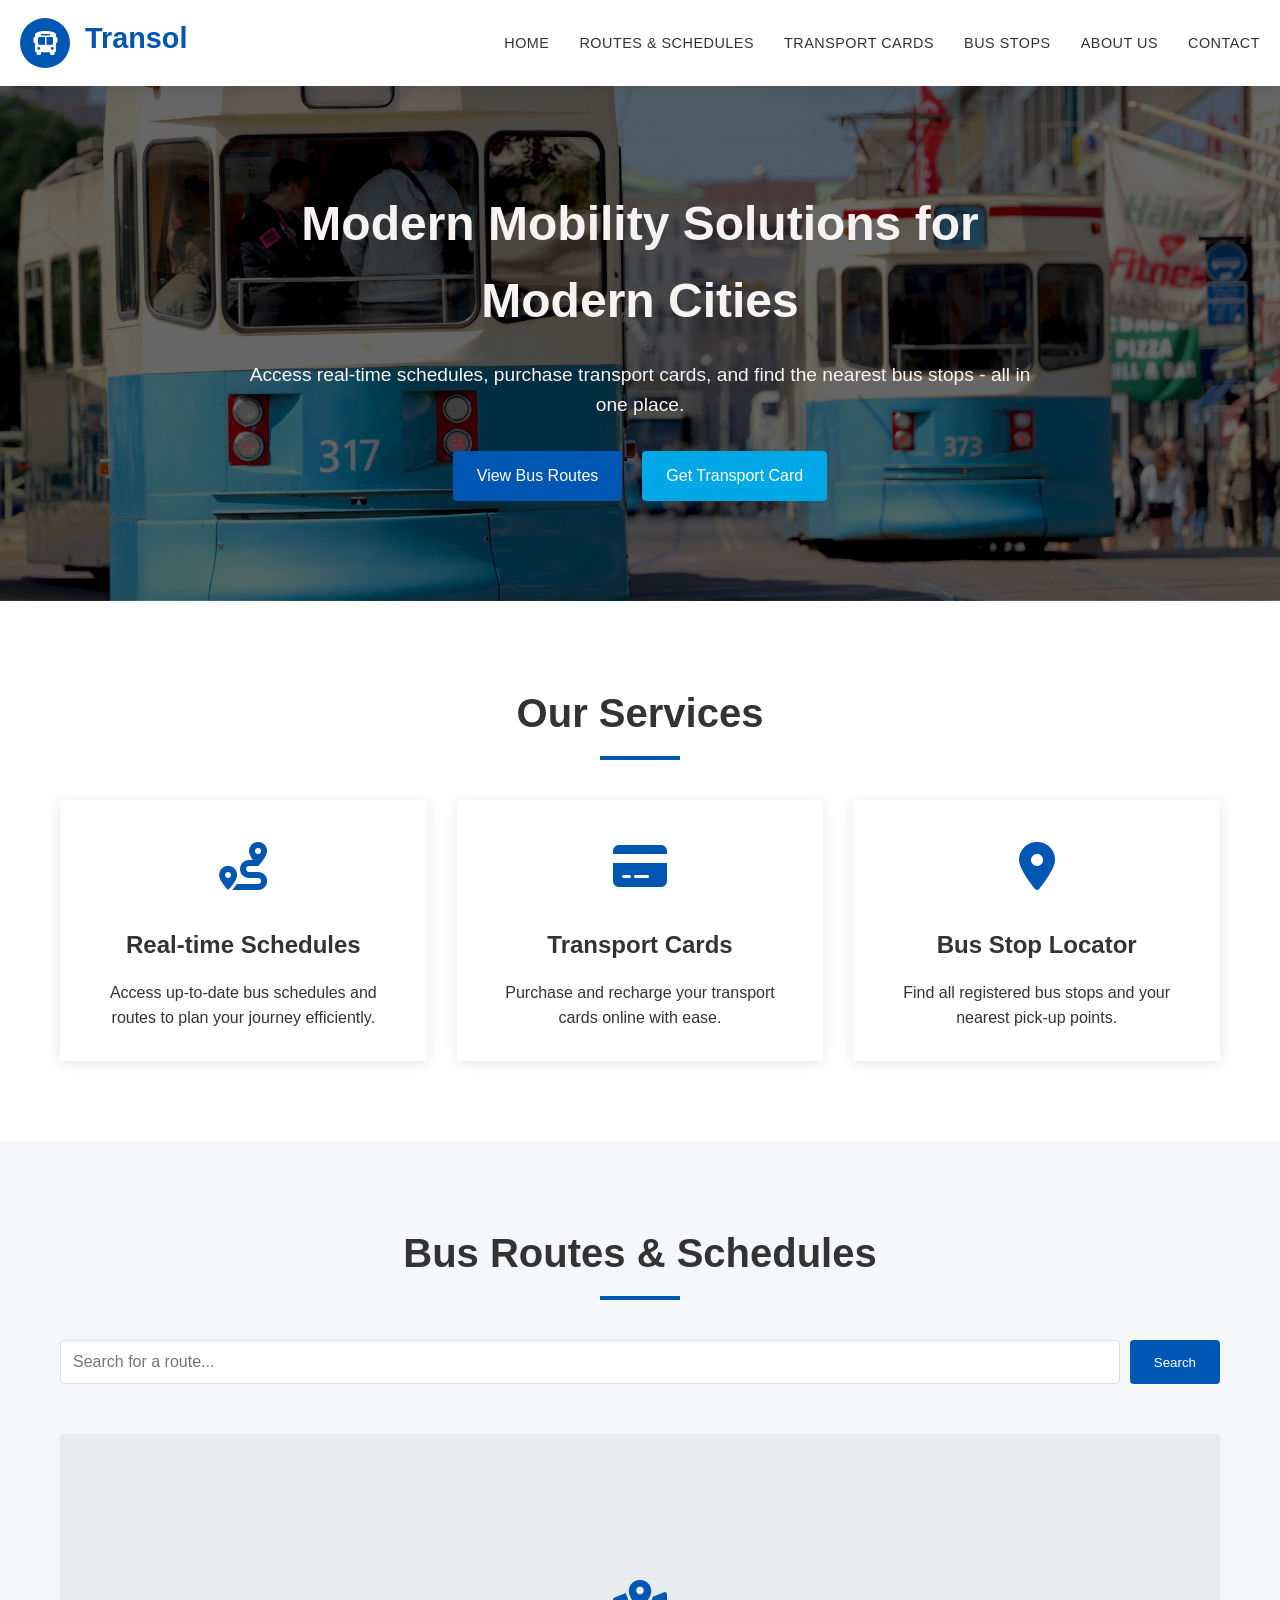
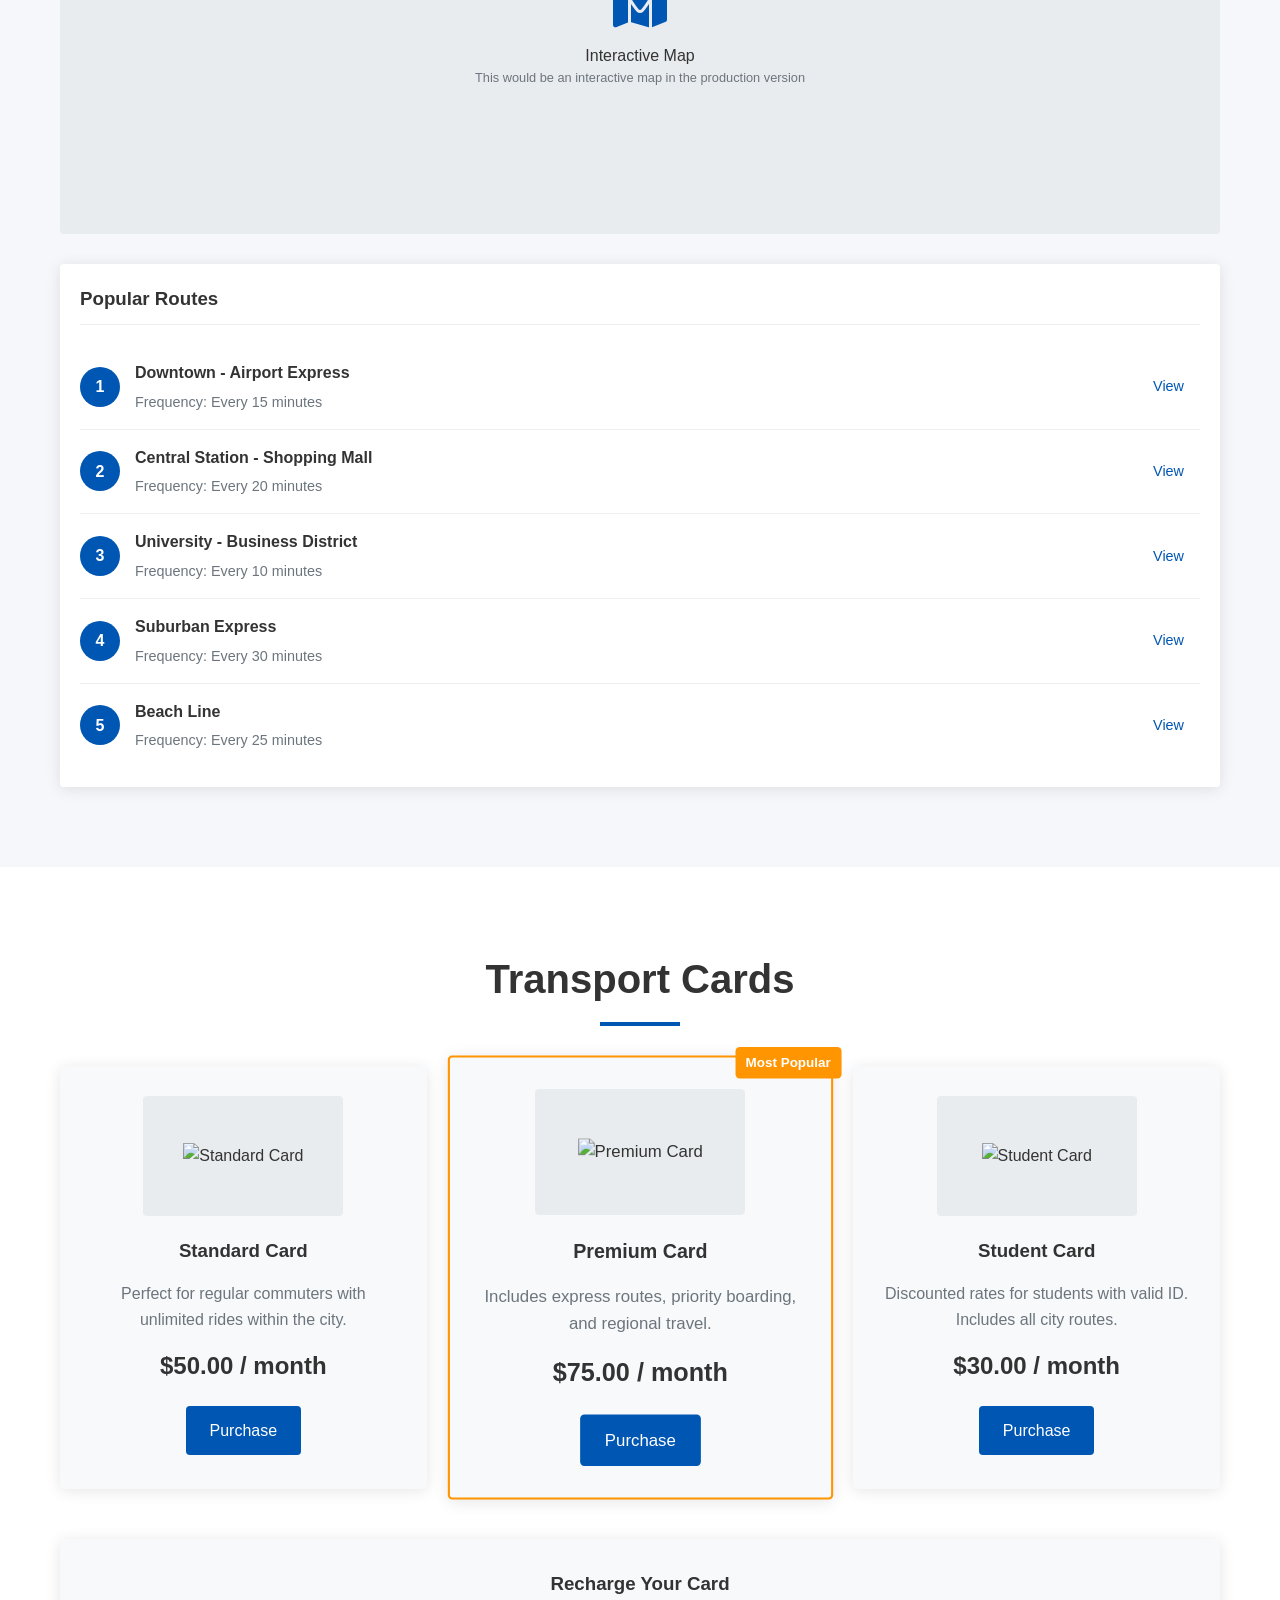
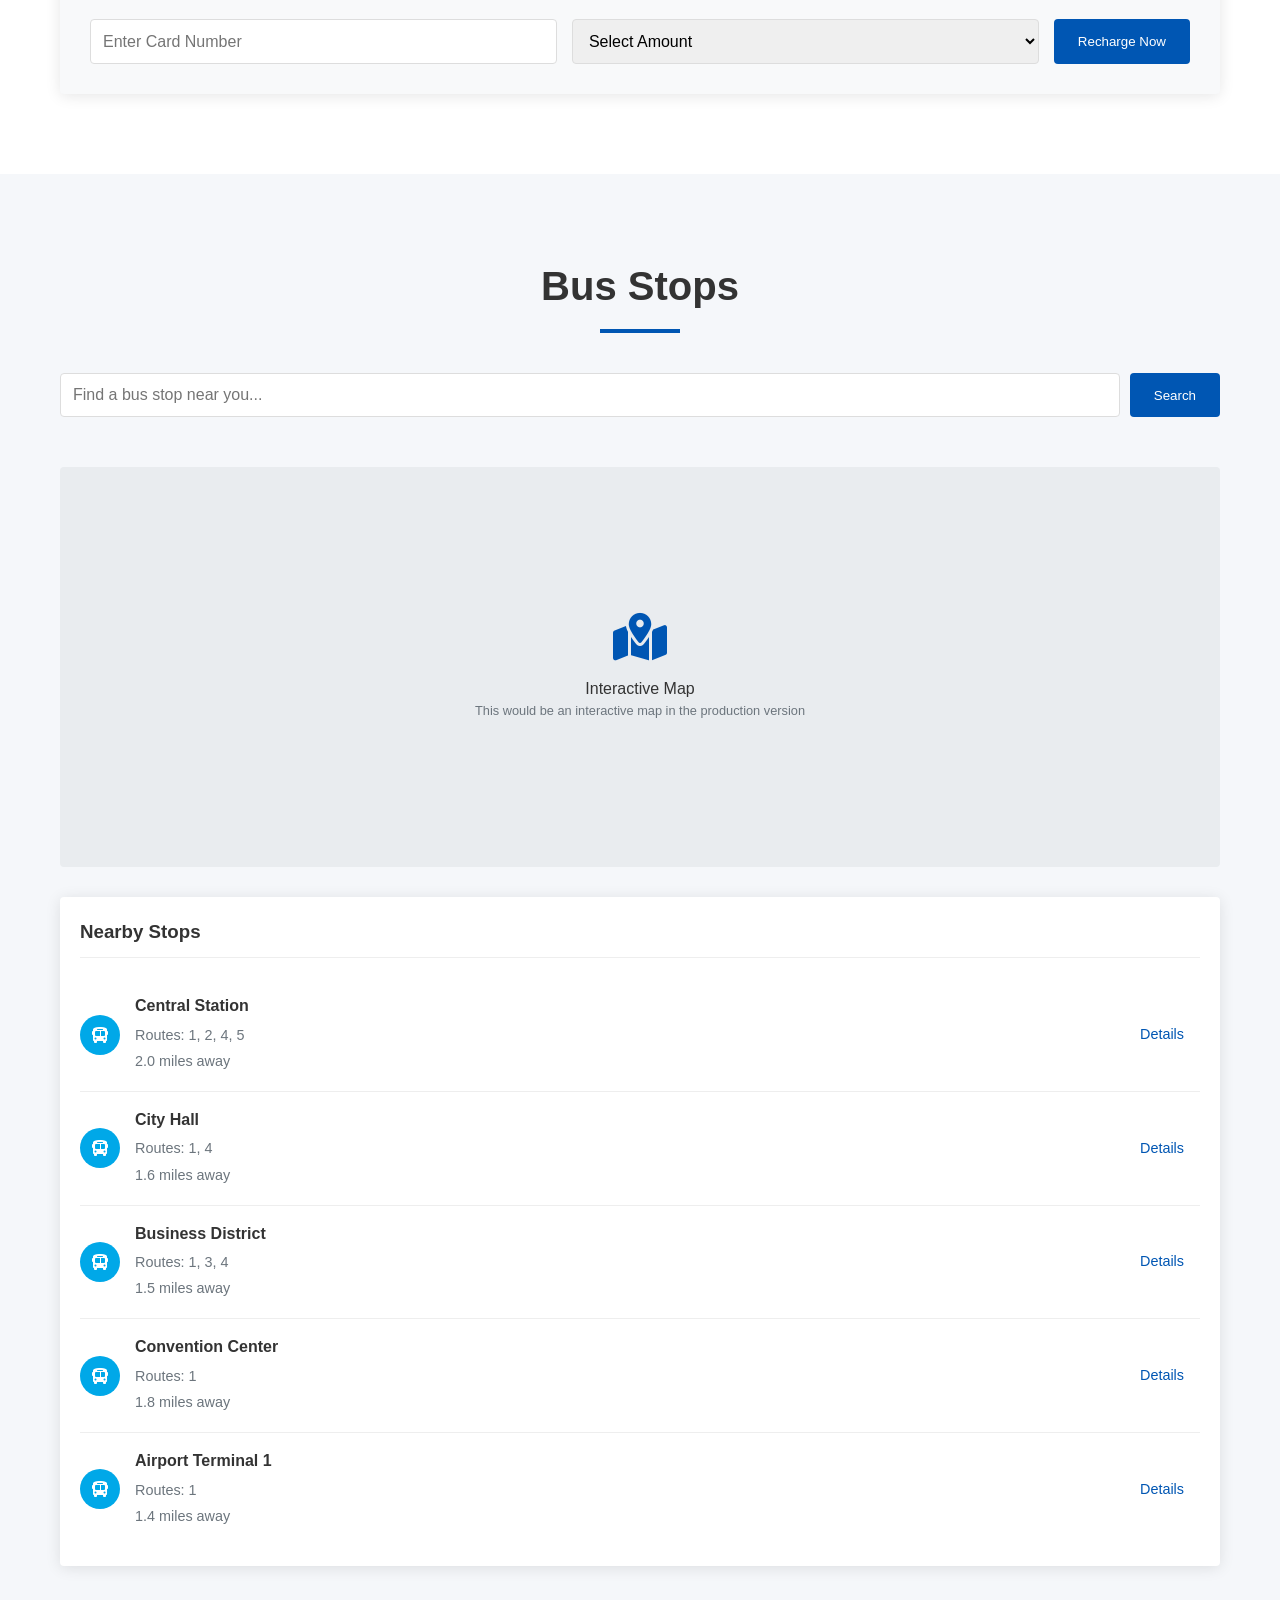
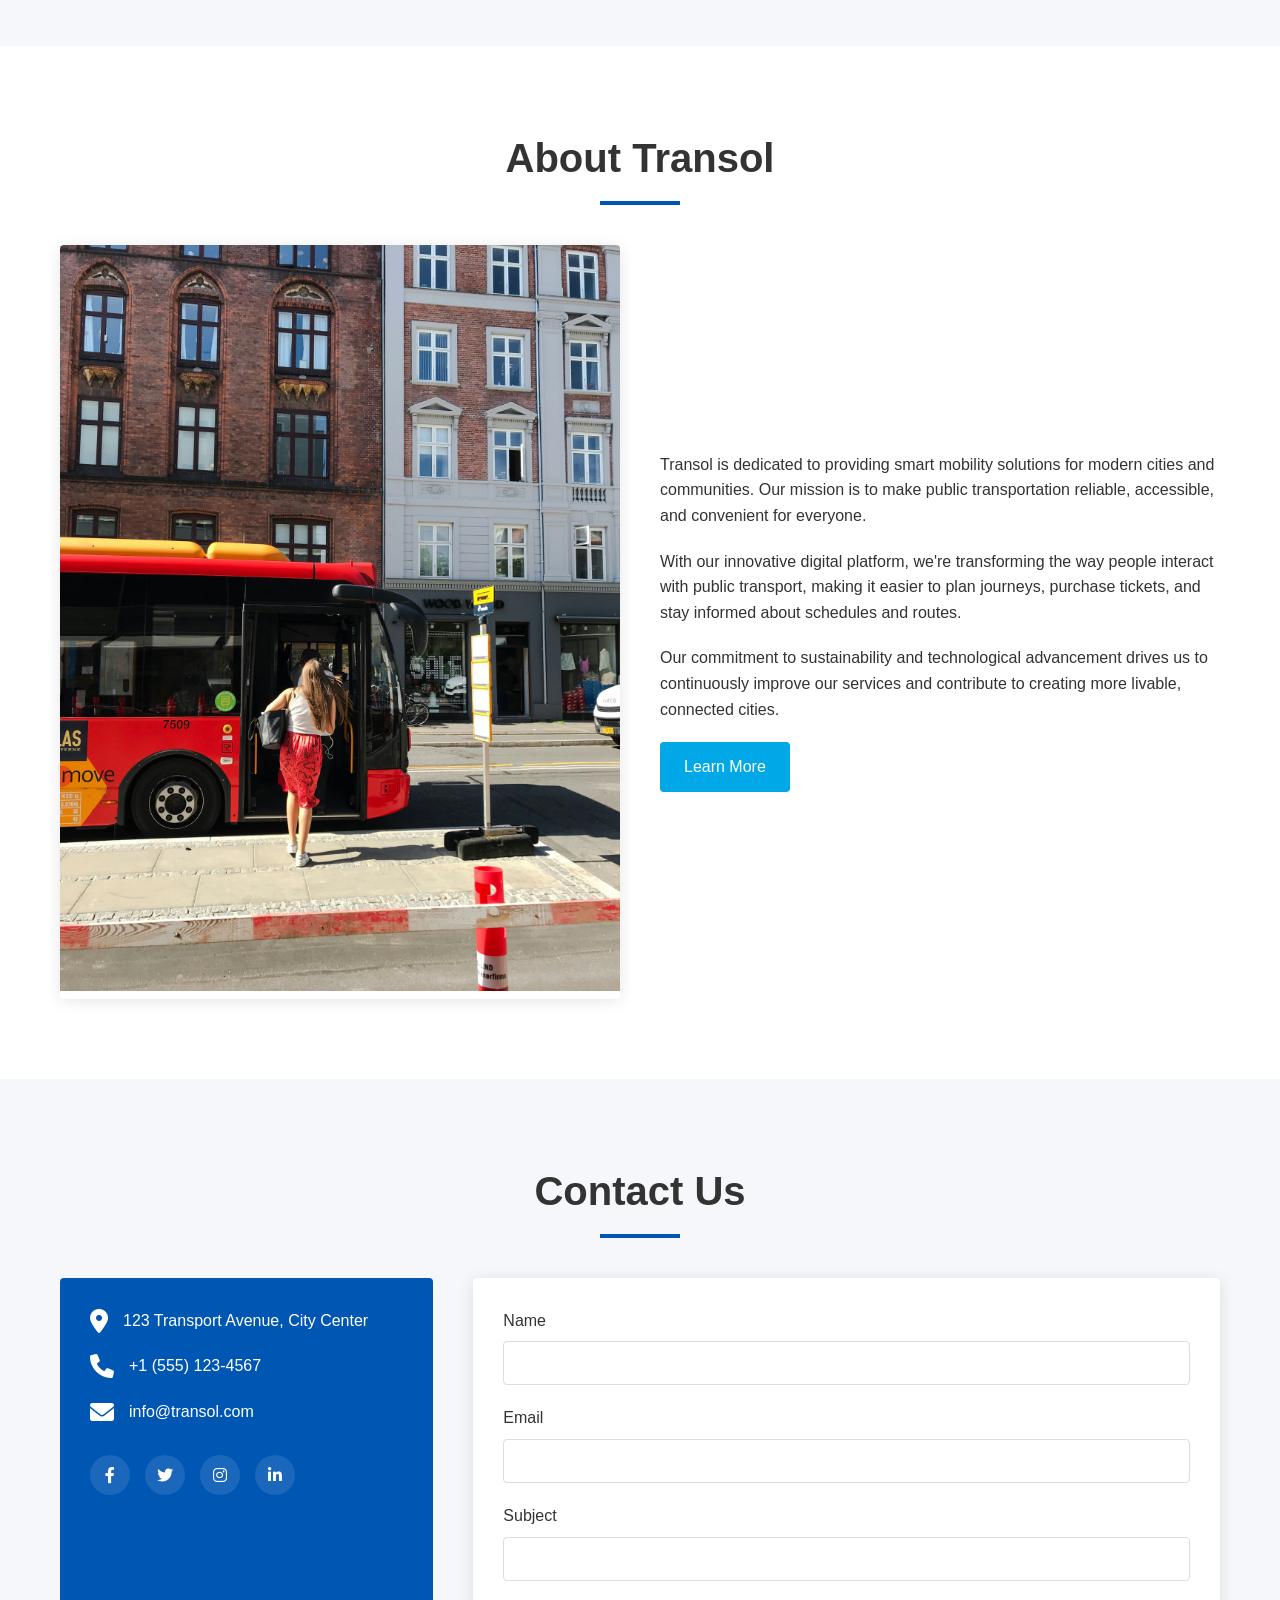
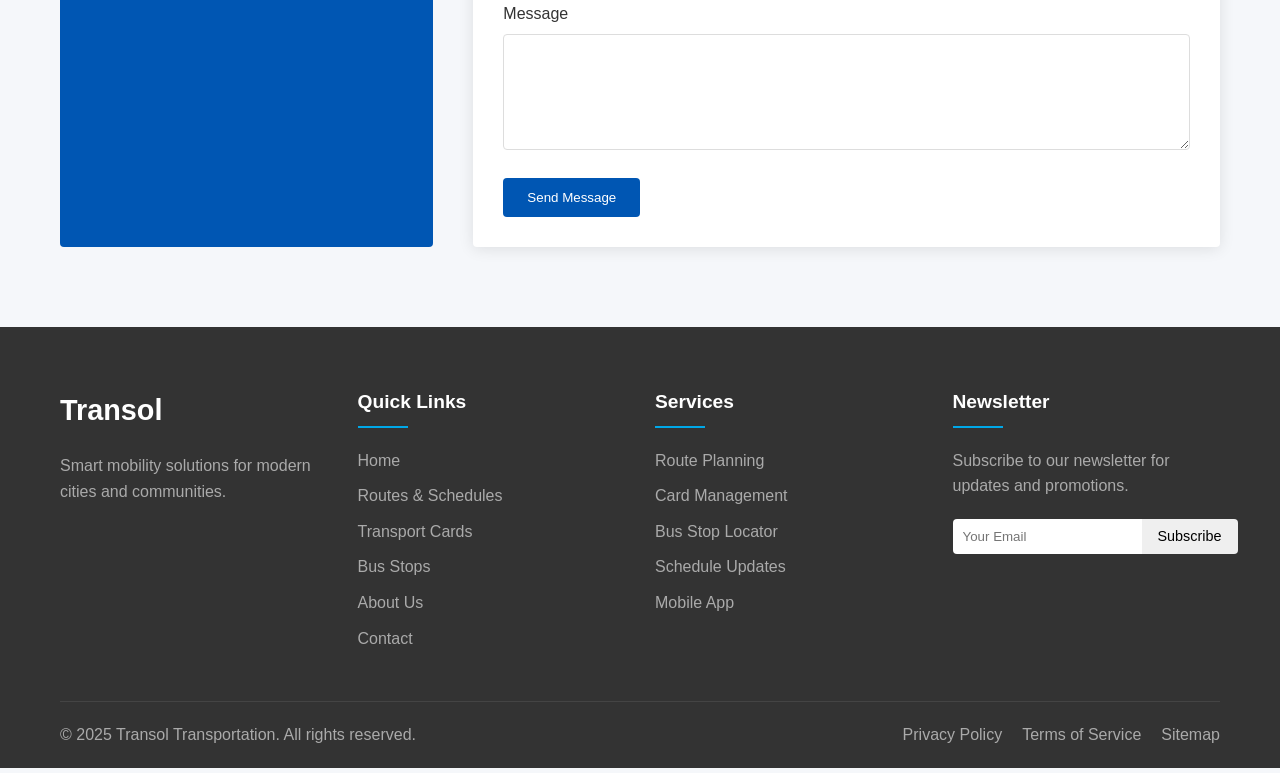
==== commit 1af7c255: "updates" ====
--- a/src/index.html
+++ b/src/index.html
@@ -86,7 +86,10 @@
                     <button class="btn btn-primary">Search</button>
                 </div>
                 <div class="route-map">
-                    <!-- Interactive map will be inserted here using JavaScript -->
+                    <script
+                    src="https://maps.googleapis.com/maps/api/js?key=INSERT_YOUR_API_KEY&callback=initMap&v=weekly&solution_channel=GMP_CCS_customcontrols_v2"
+                        defer>
+                </script>
                     <div id="map-placeholder">
                         <p>Interactive route map loading...</p>
                         <div class="map-loading"></div>
--- a/src/css/styles.css
+++ b/src/css/styles.css
@@ -26,7 +26,7 @@
 }
 
 body {
-    font-family: 'Roboto', sans-serif;
+    font-family: 'Verdana', sans-serif;
     line-height: 1.6;
     color: var(--dark-color);
     background-color: #f5f7fa;
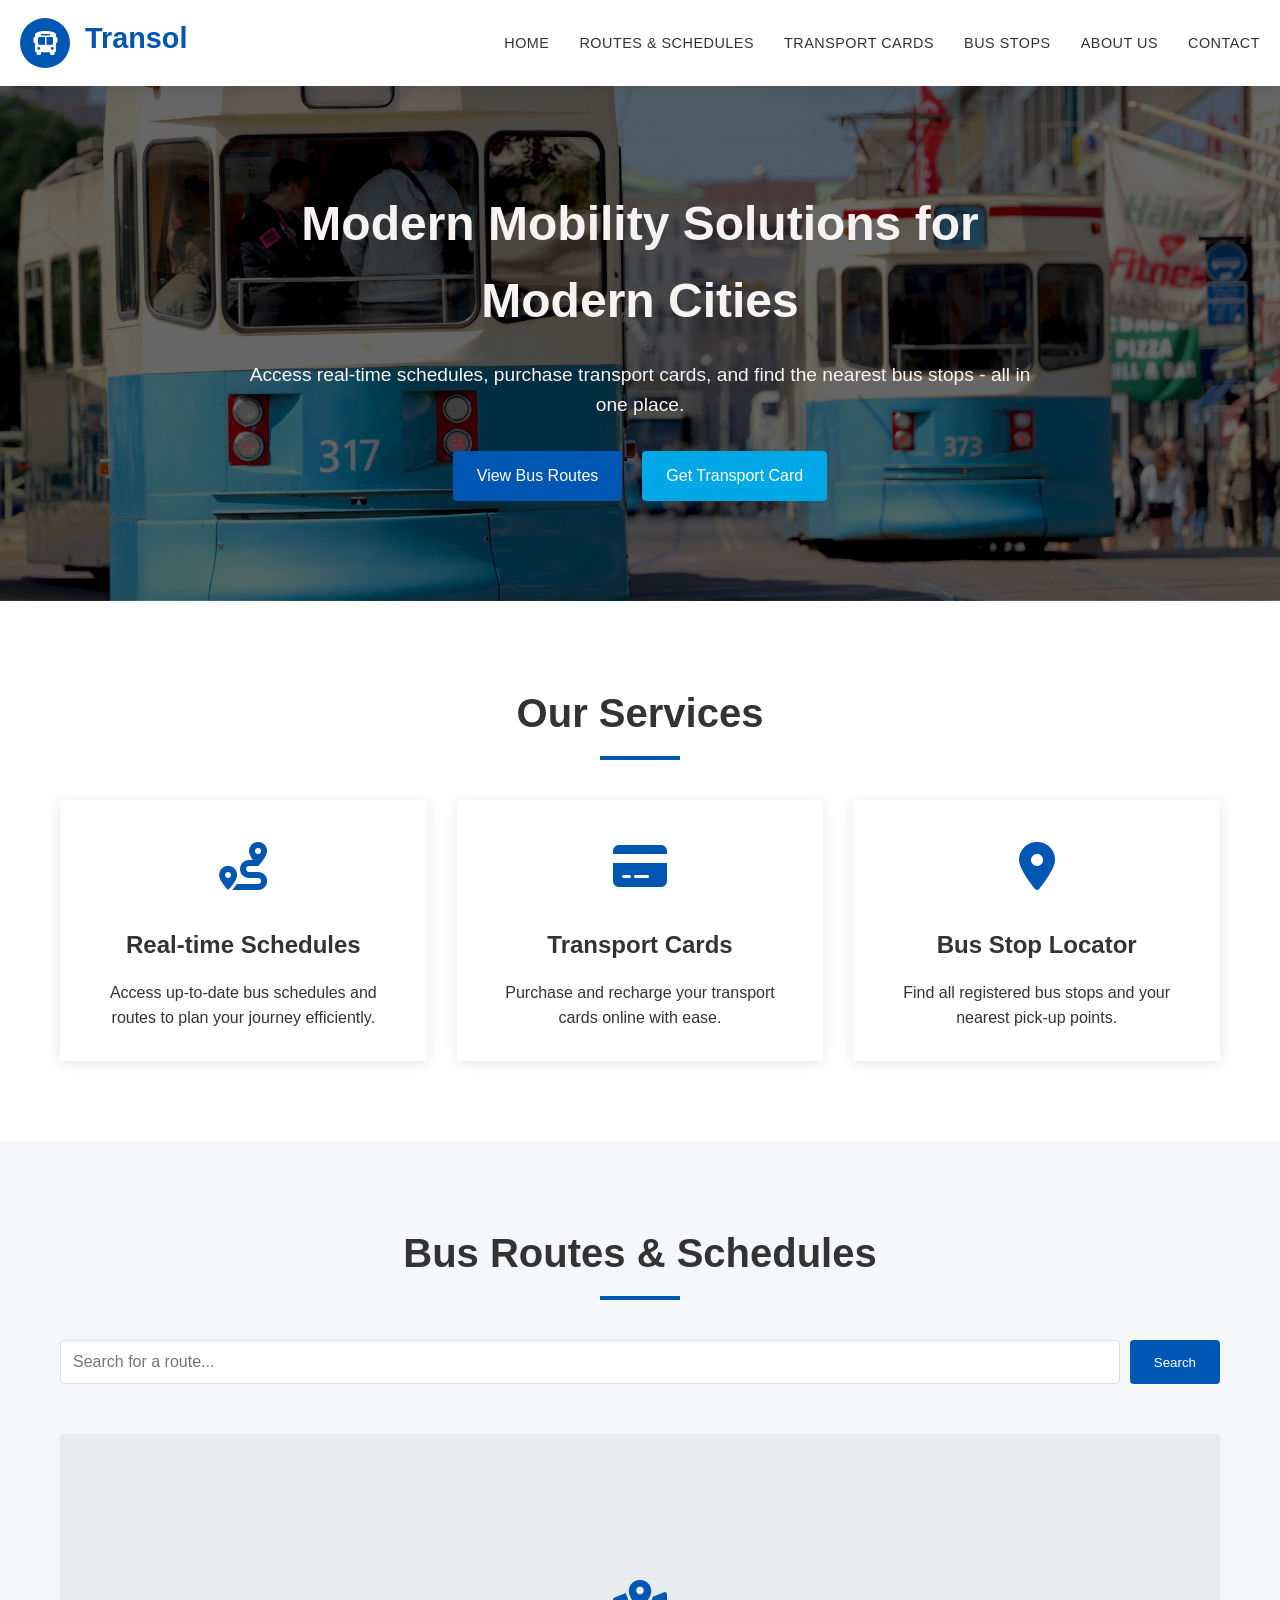
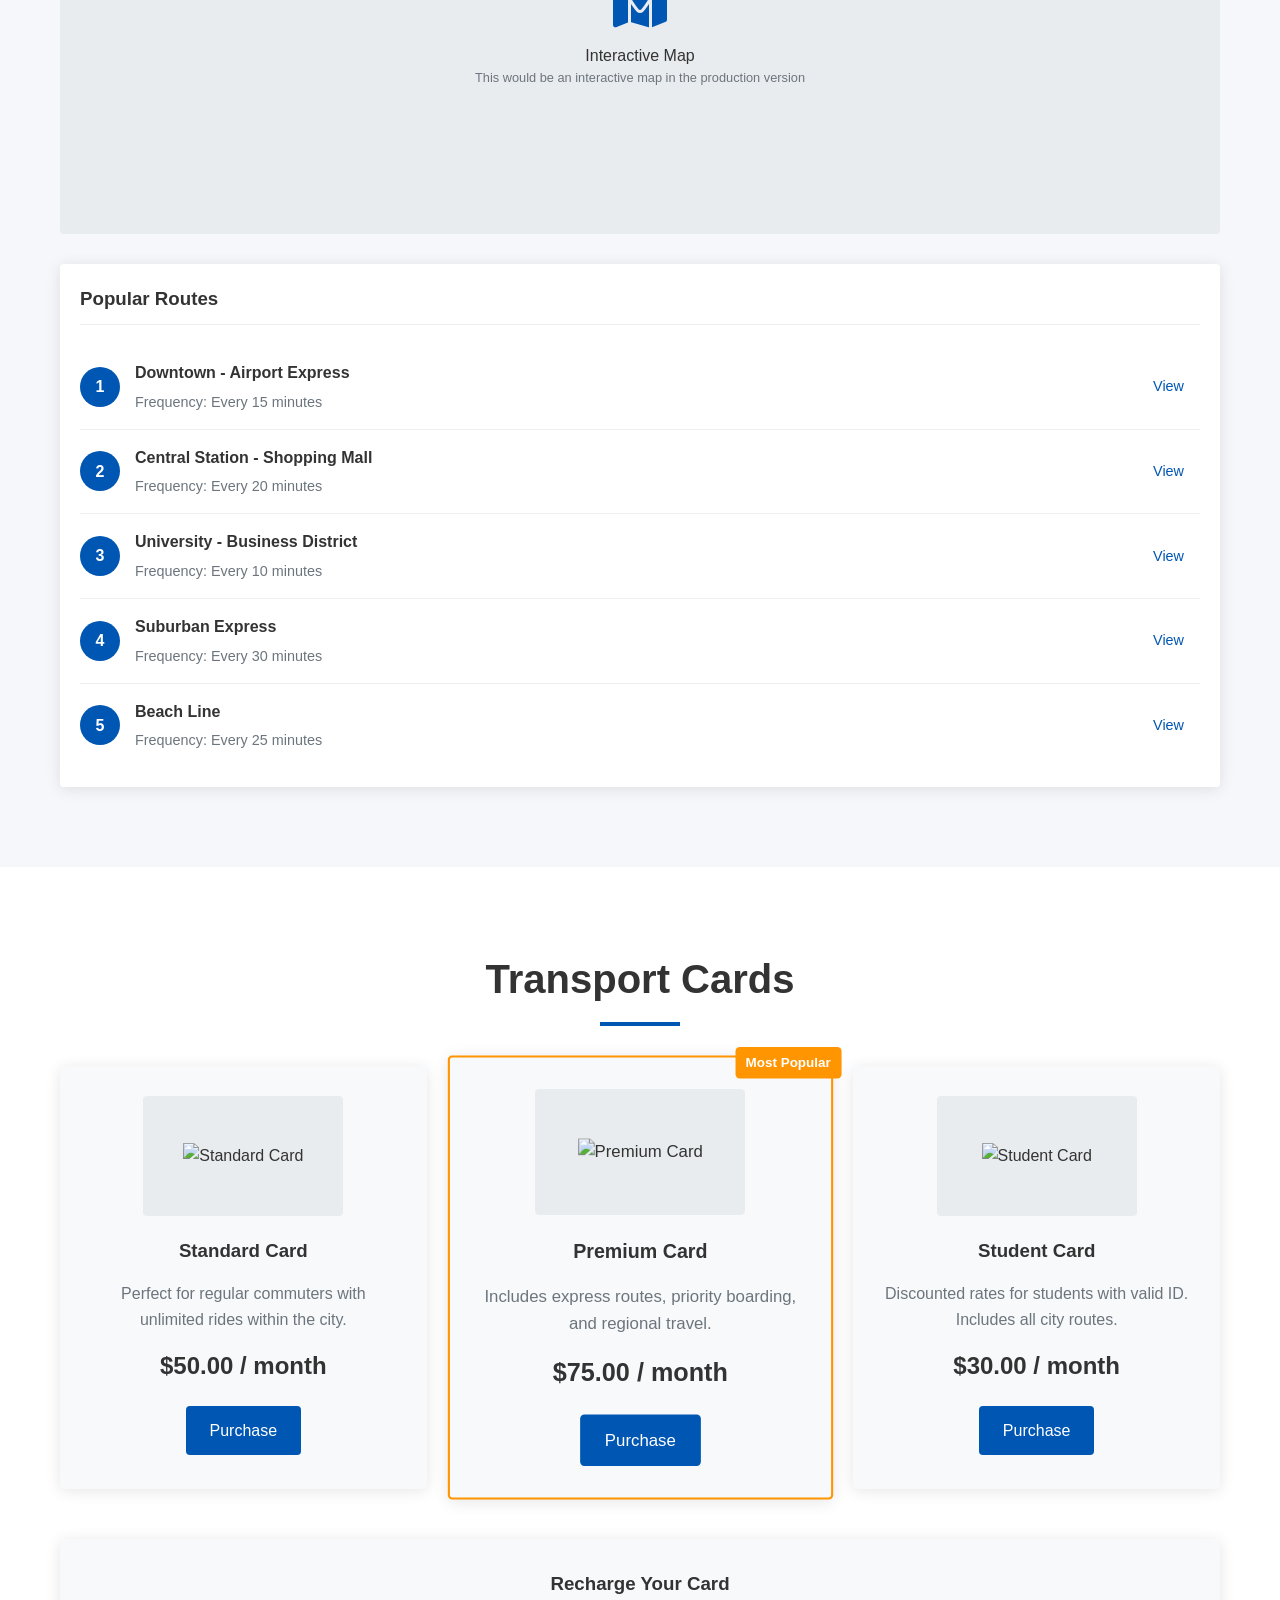
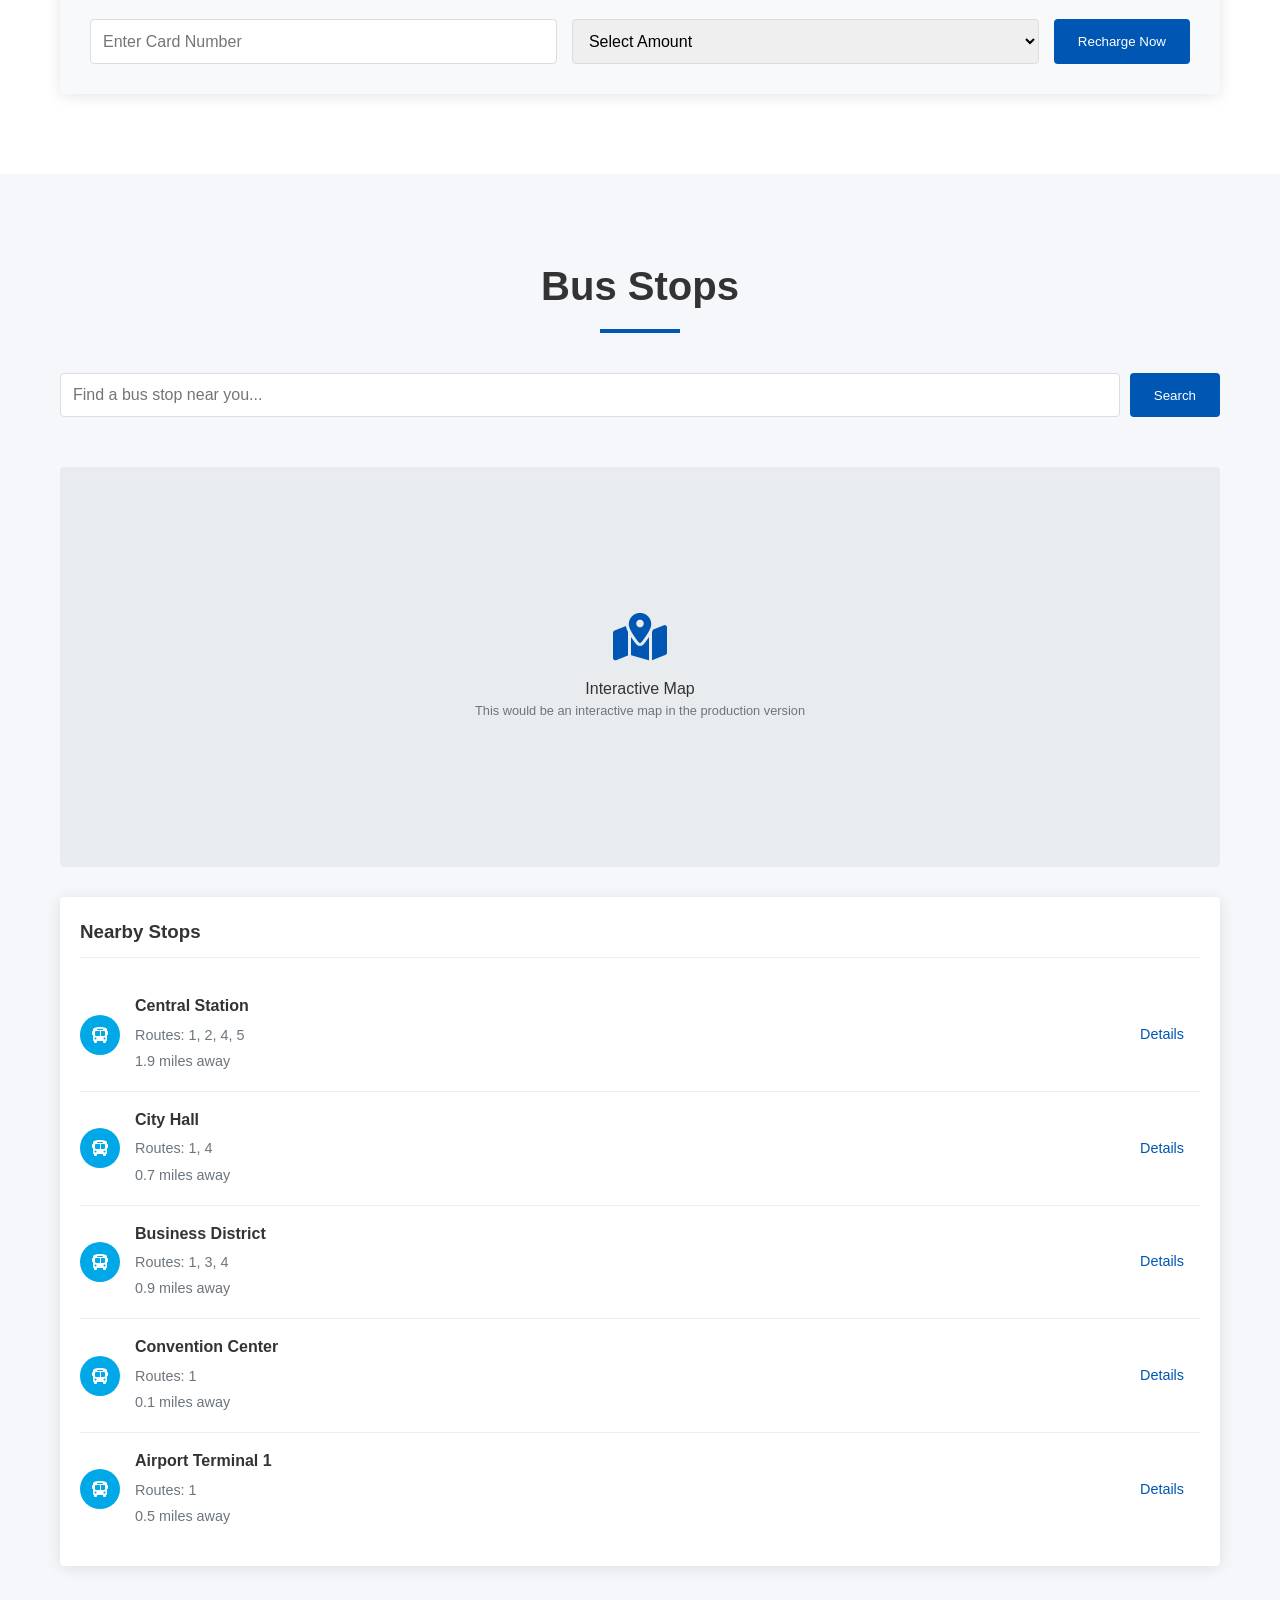
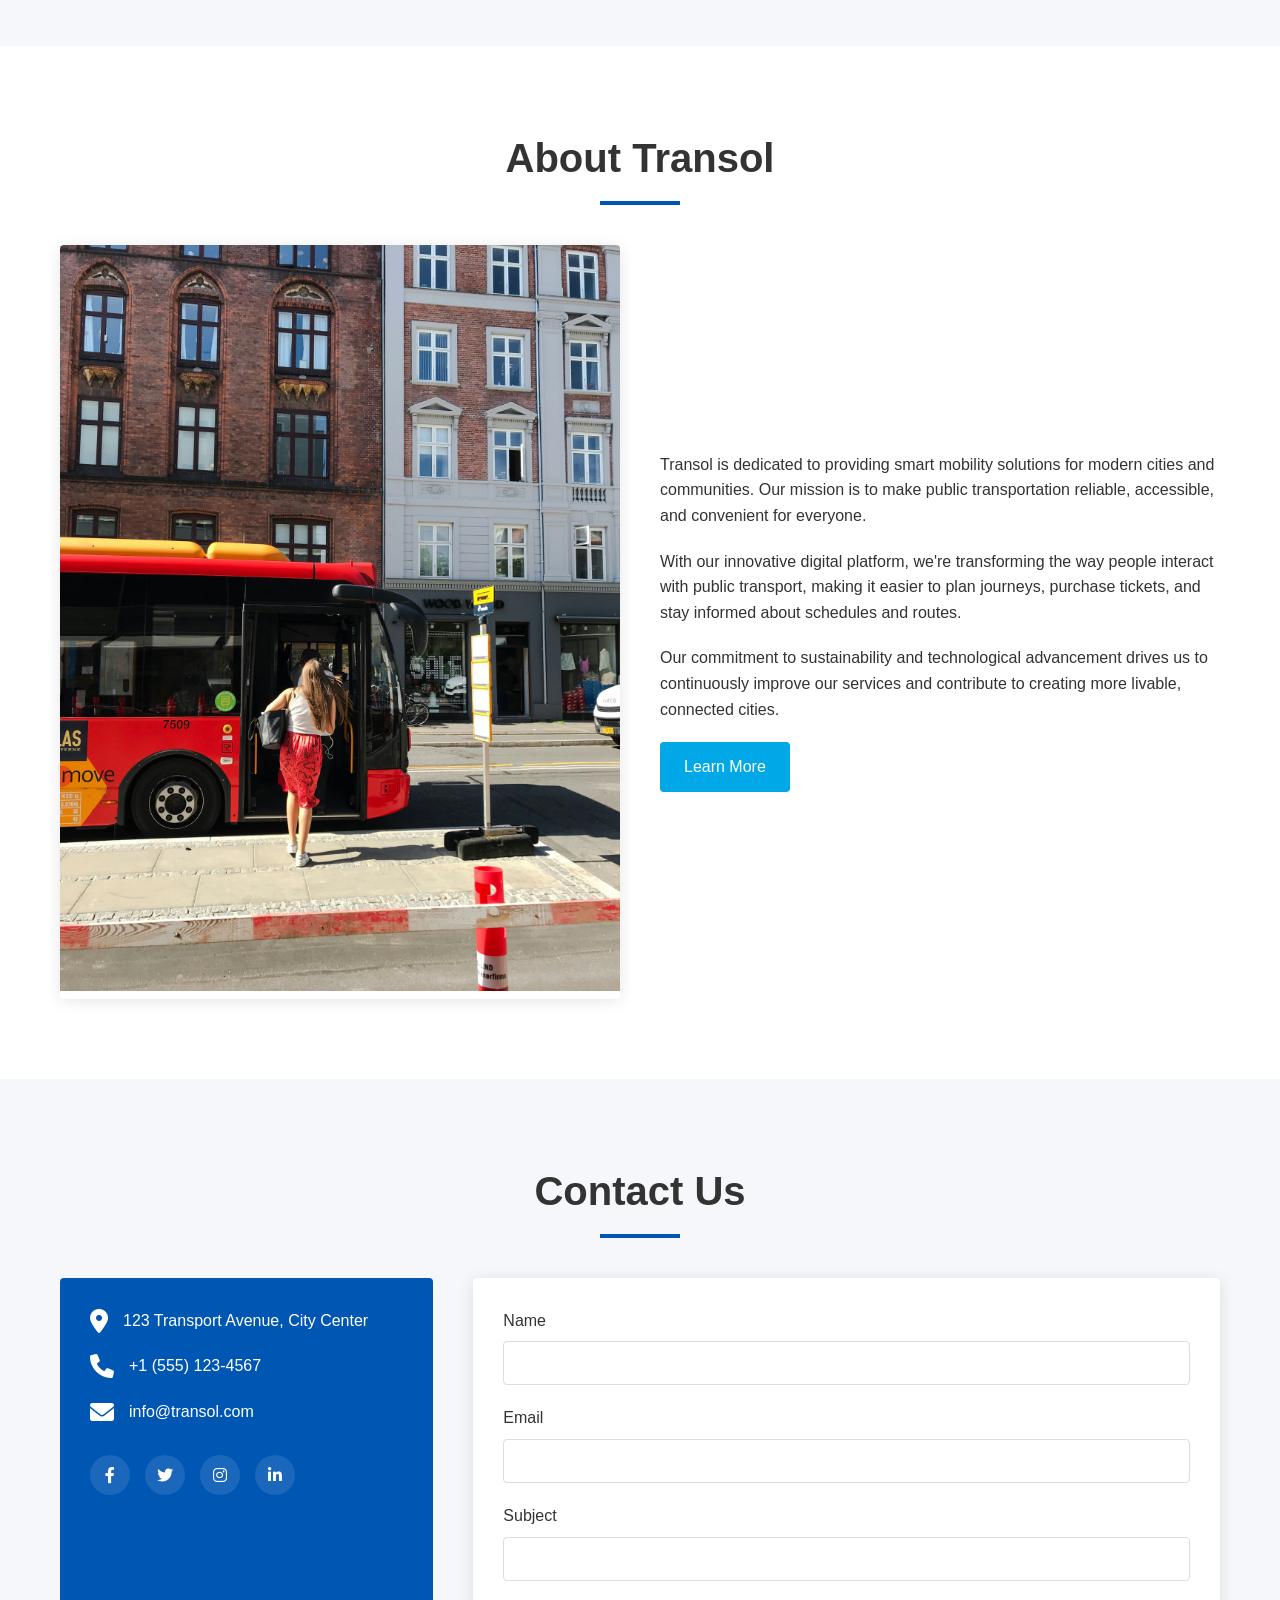
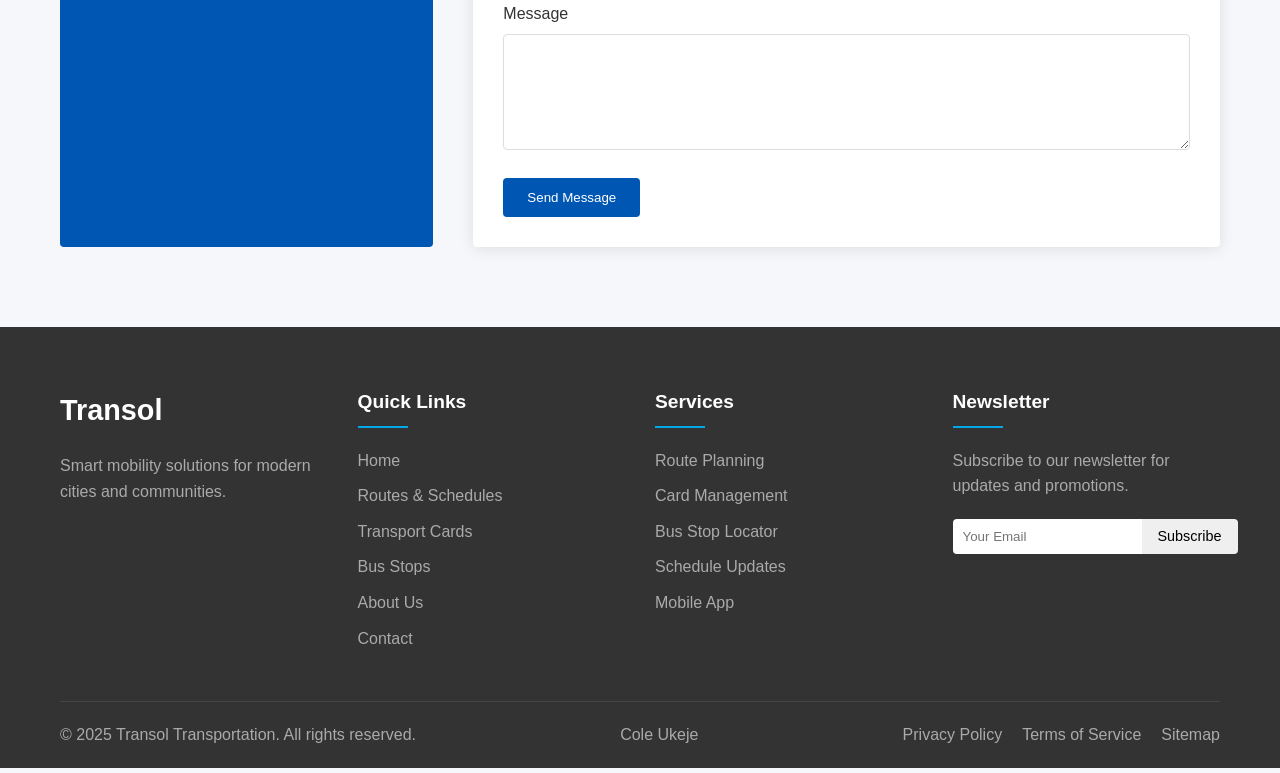
==== commit 389ded65: "update" ====
--- a/src/index.html
+++ b/src/index.html
@@ -334,6 +334,7 @@
             </div>
             <div class="footer-bottom">
                 <p>&copy; 2025 Transol Transportation. All rights reserved.</p>
+                <p>Cole Ukeje</p>
                 <div class="footer-links">
                     <a href="#">Privacy Policy</a>
                     <a href="#">Terms of Service</a>
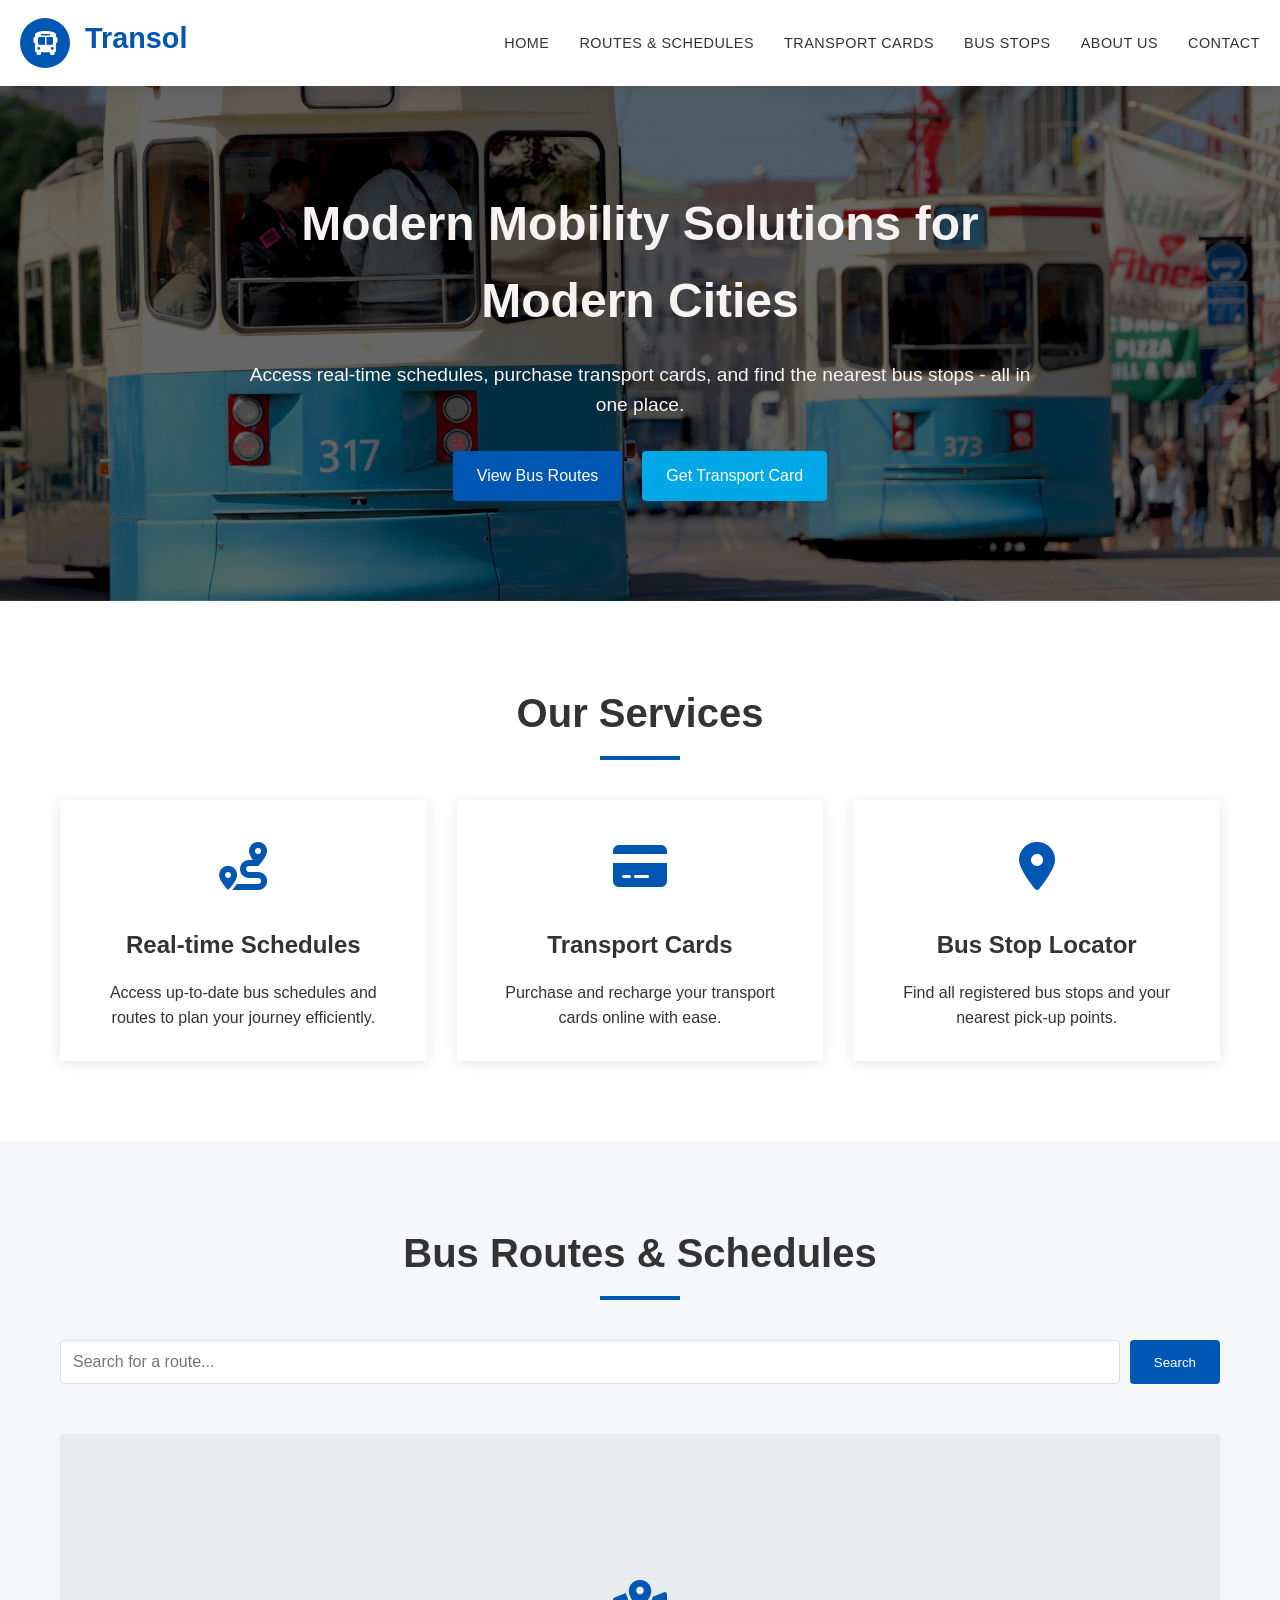
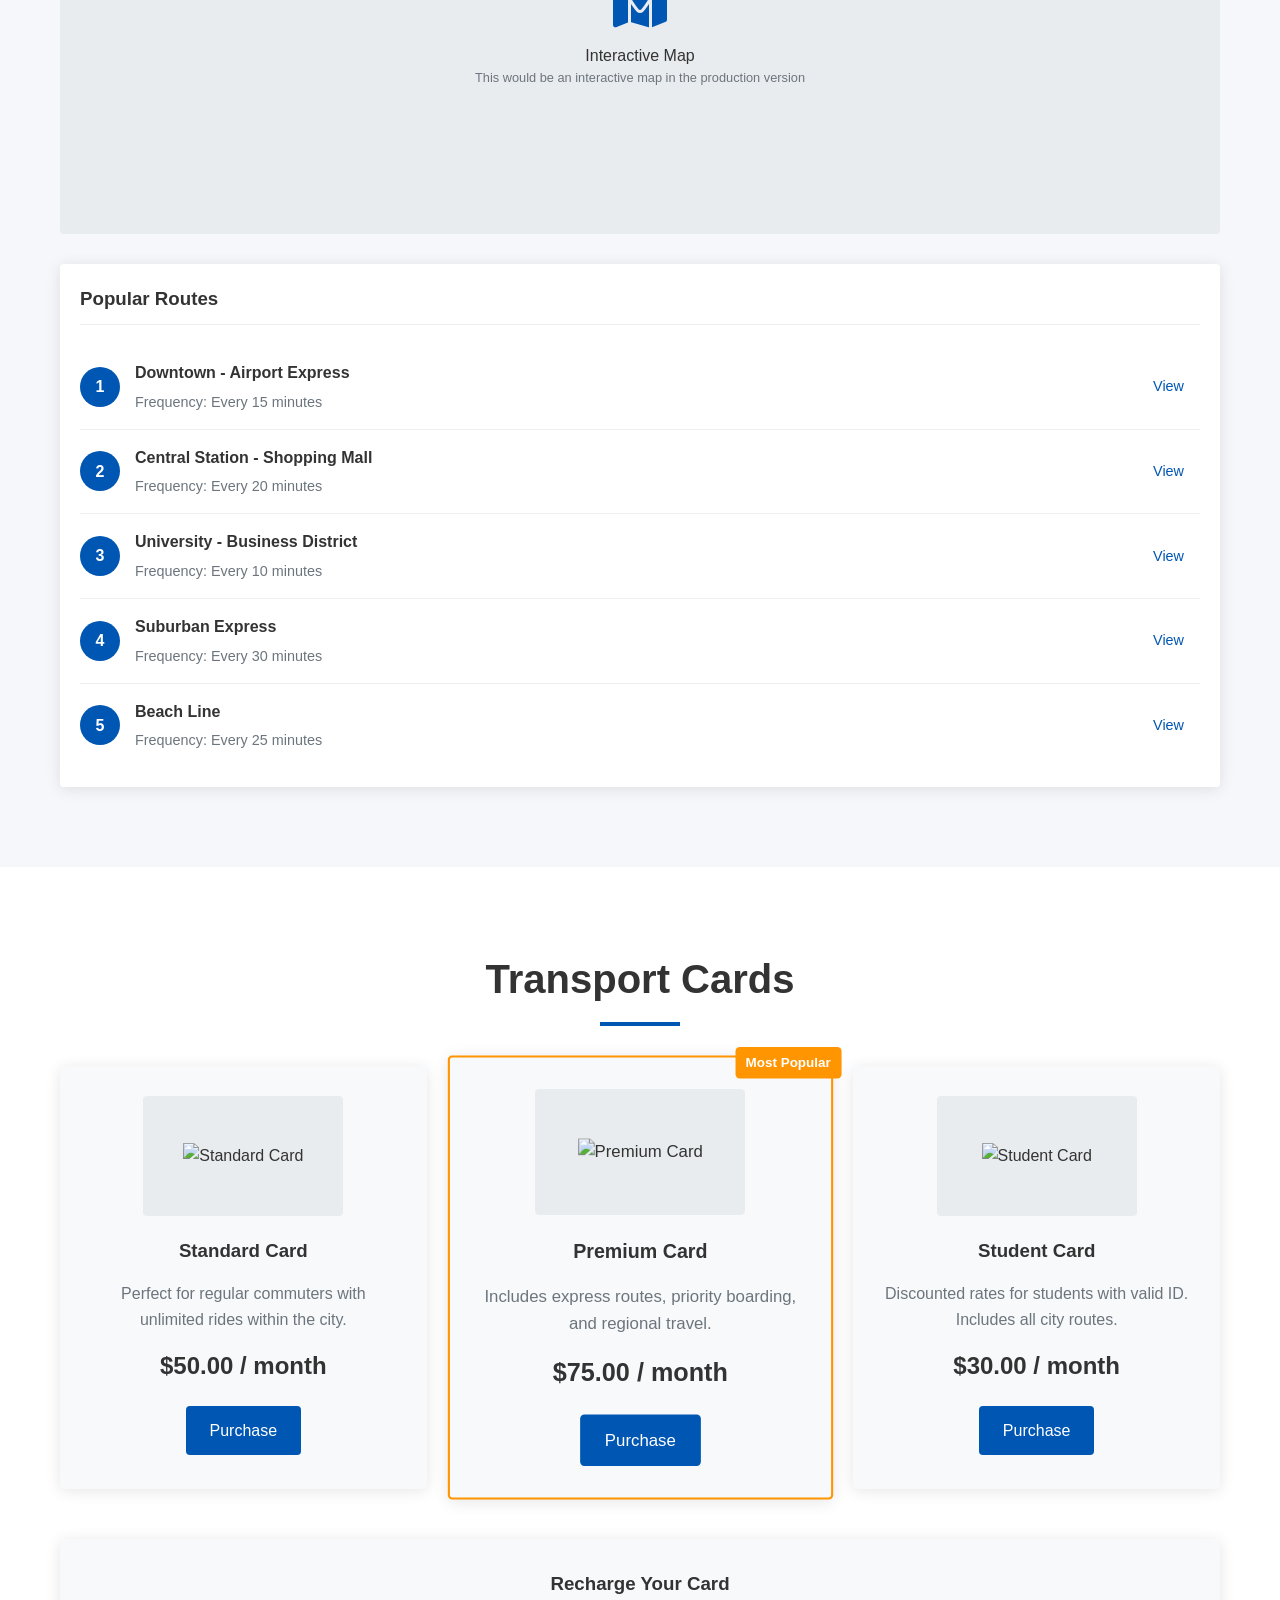
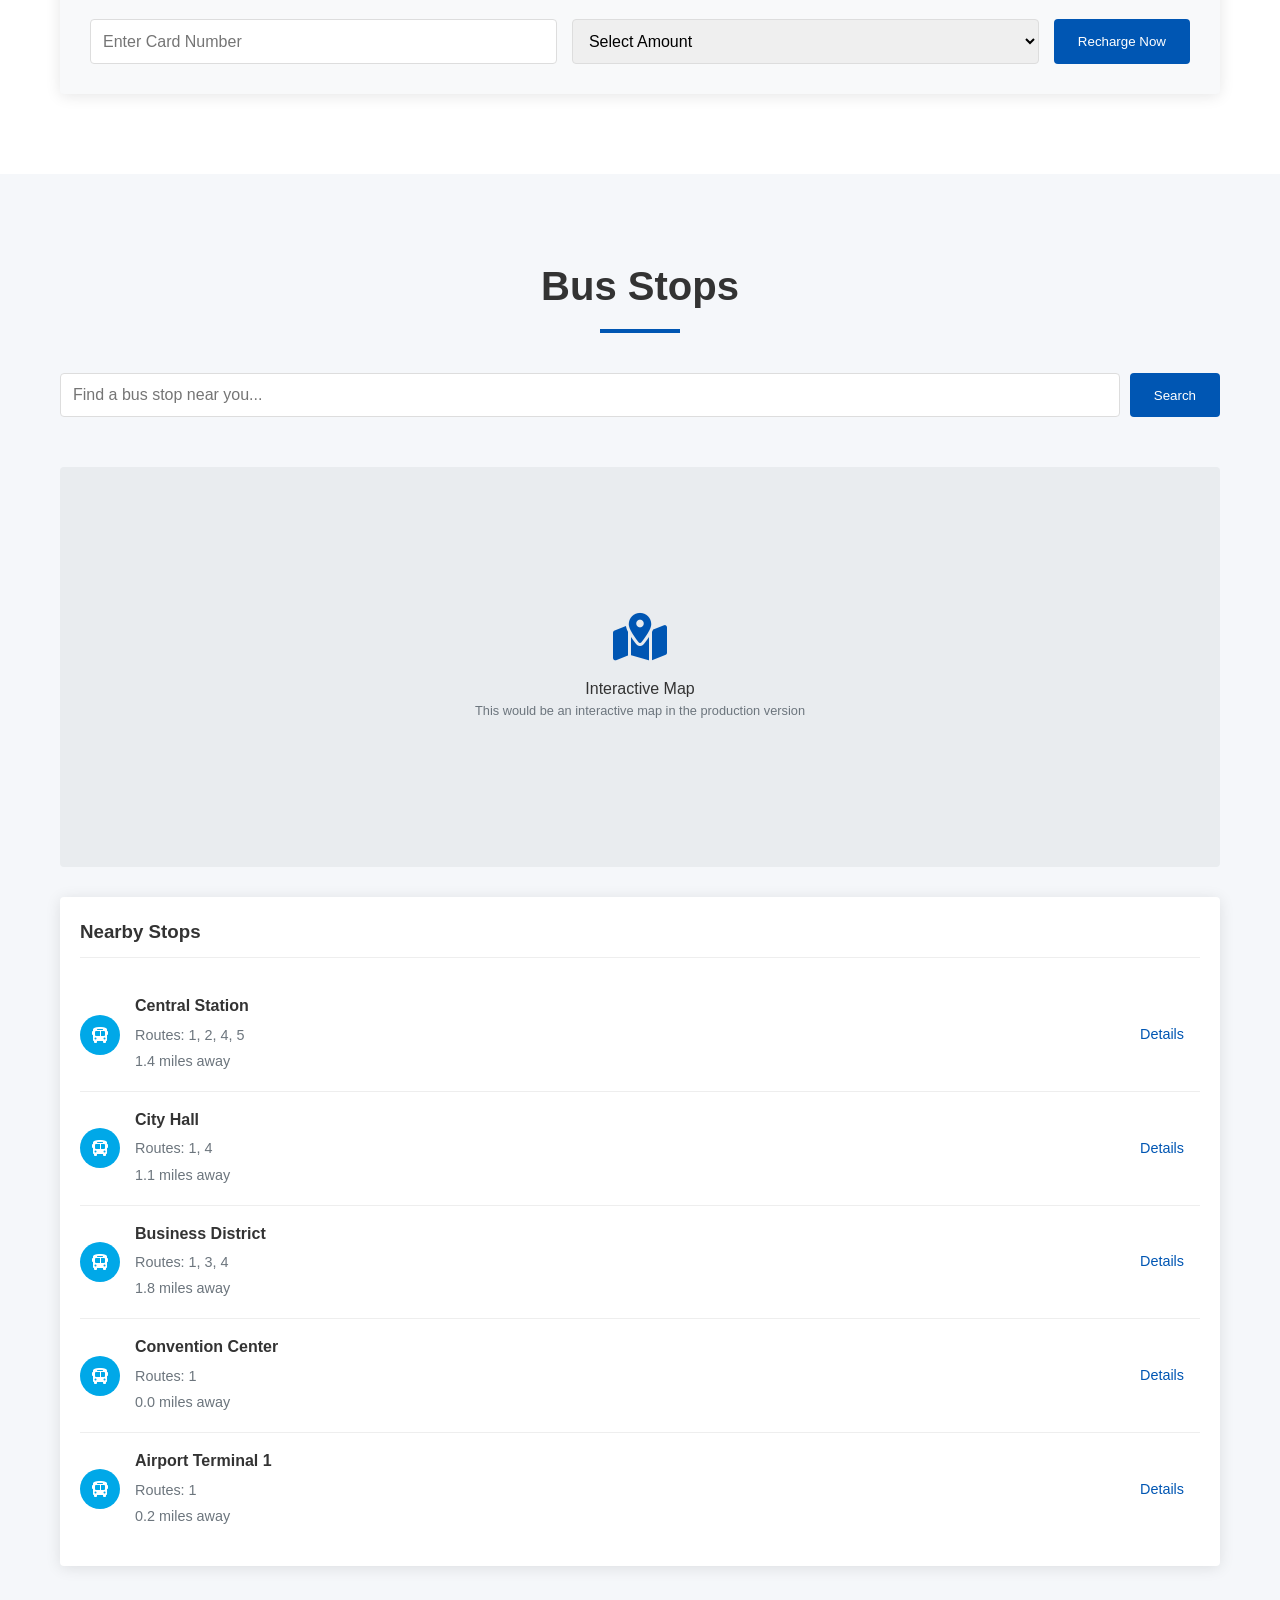
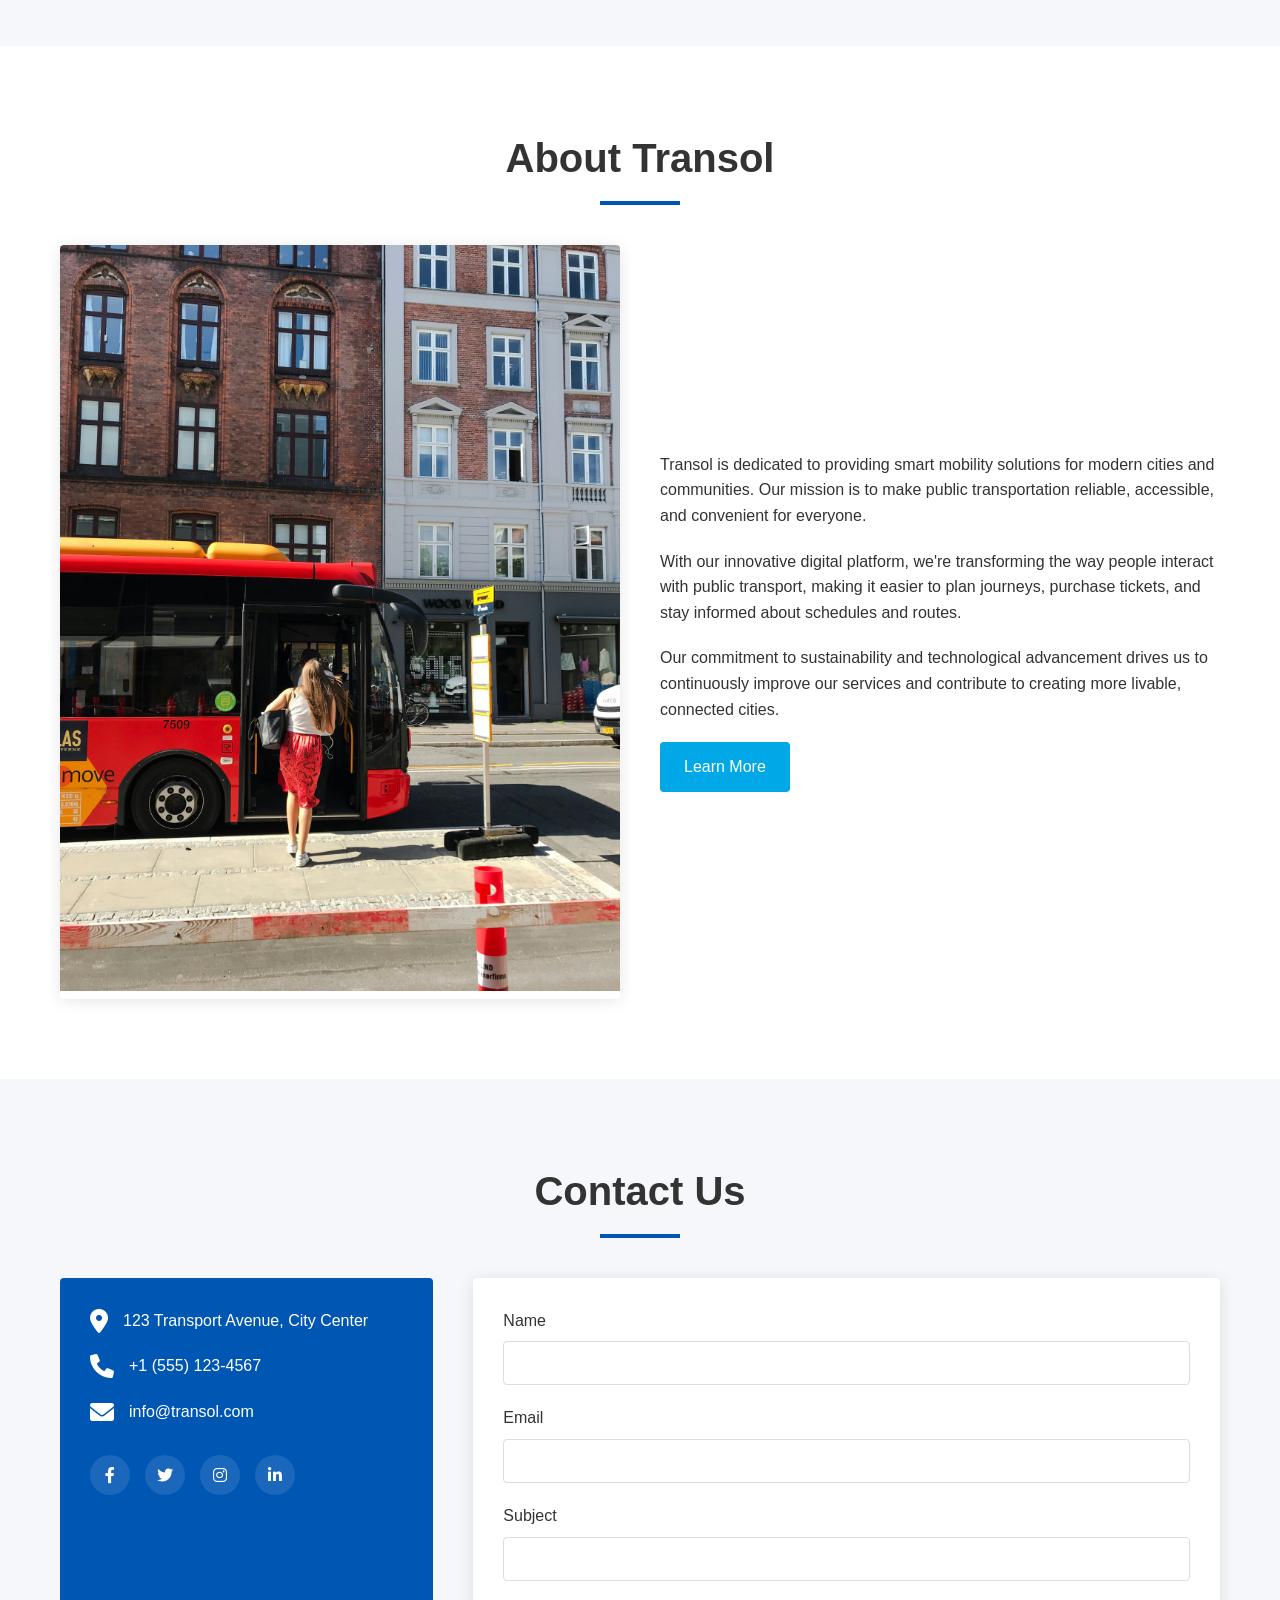
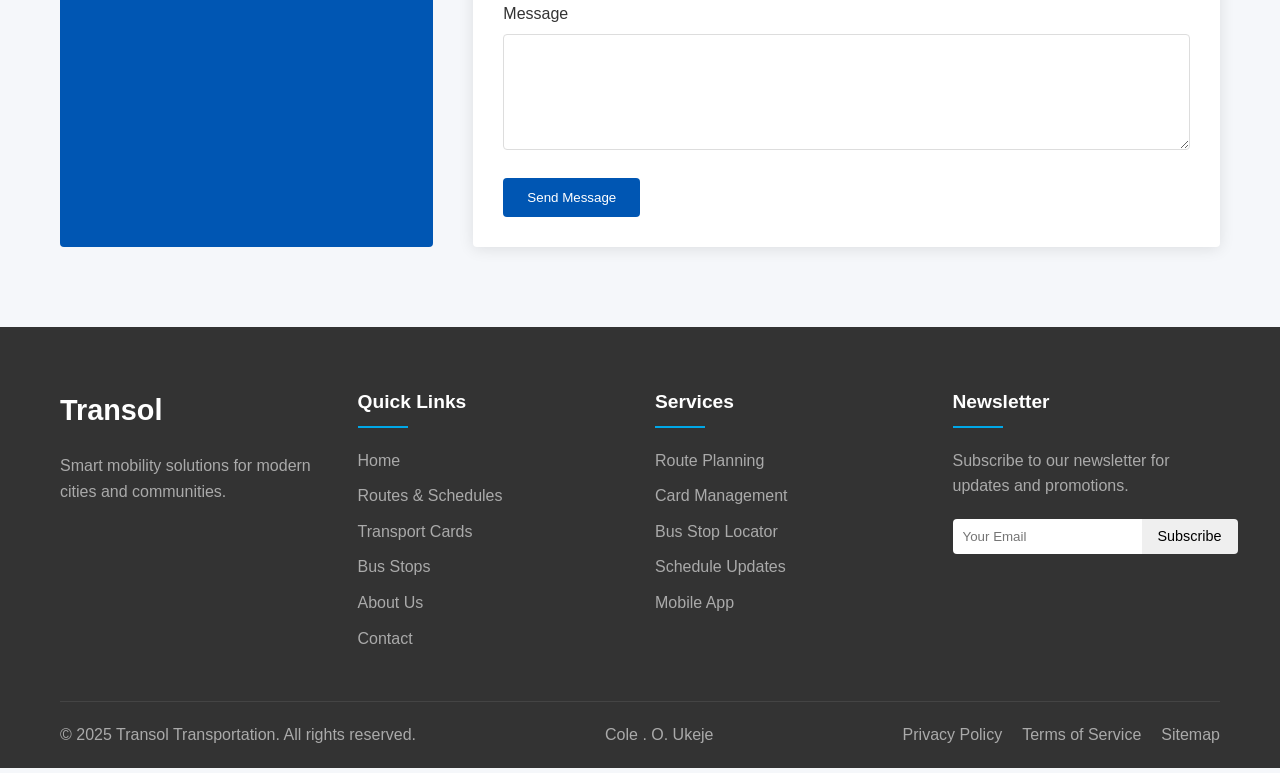
==== commit e881a555: "yeah" ====
--- a/src/index.html
+++ b/src/index.html
@@ -334,7 +334,7 @@
             </div>
             <div class="footer-bottom">
                 <p>&copy; 2025 Transol Transportation. All rights reserved.</p>
-                <p>Cole Ukeje</p>
+                <p>Cole . O. Ukeje</p>
                 <div class="footer-links">
                     <a href="#">Privacy Policy</a>
                     <a href="#">Terms of Service</a>
